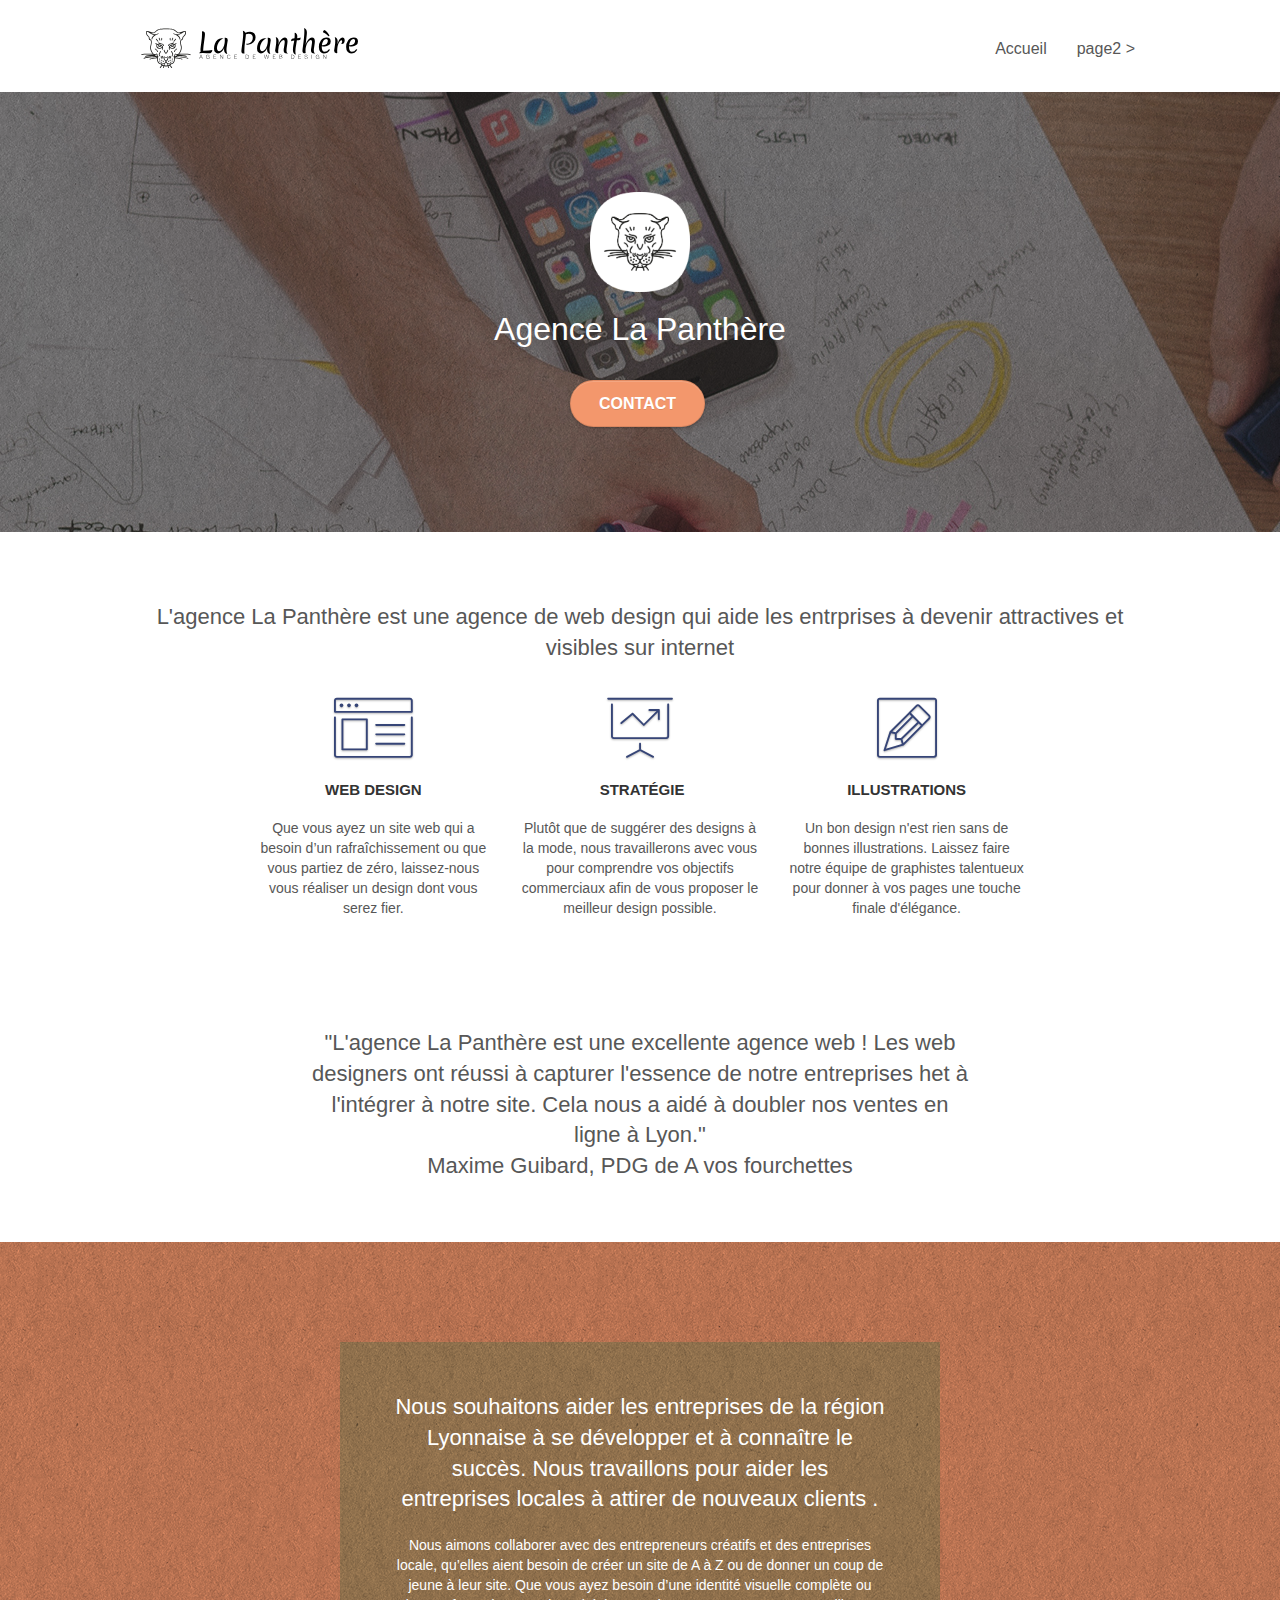
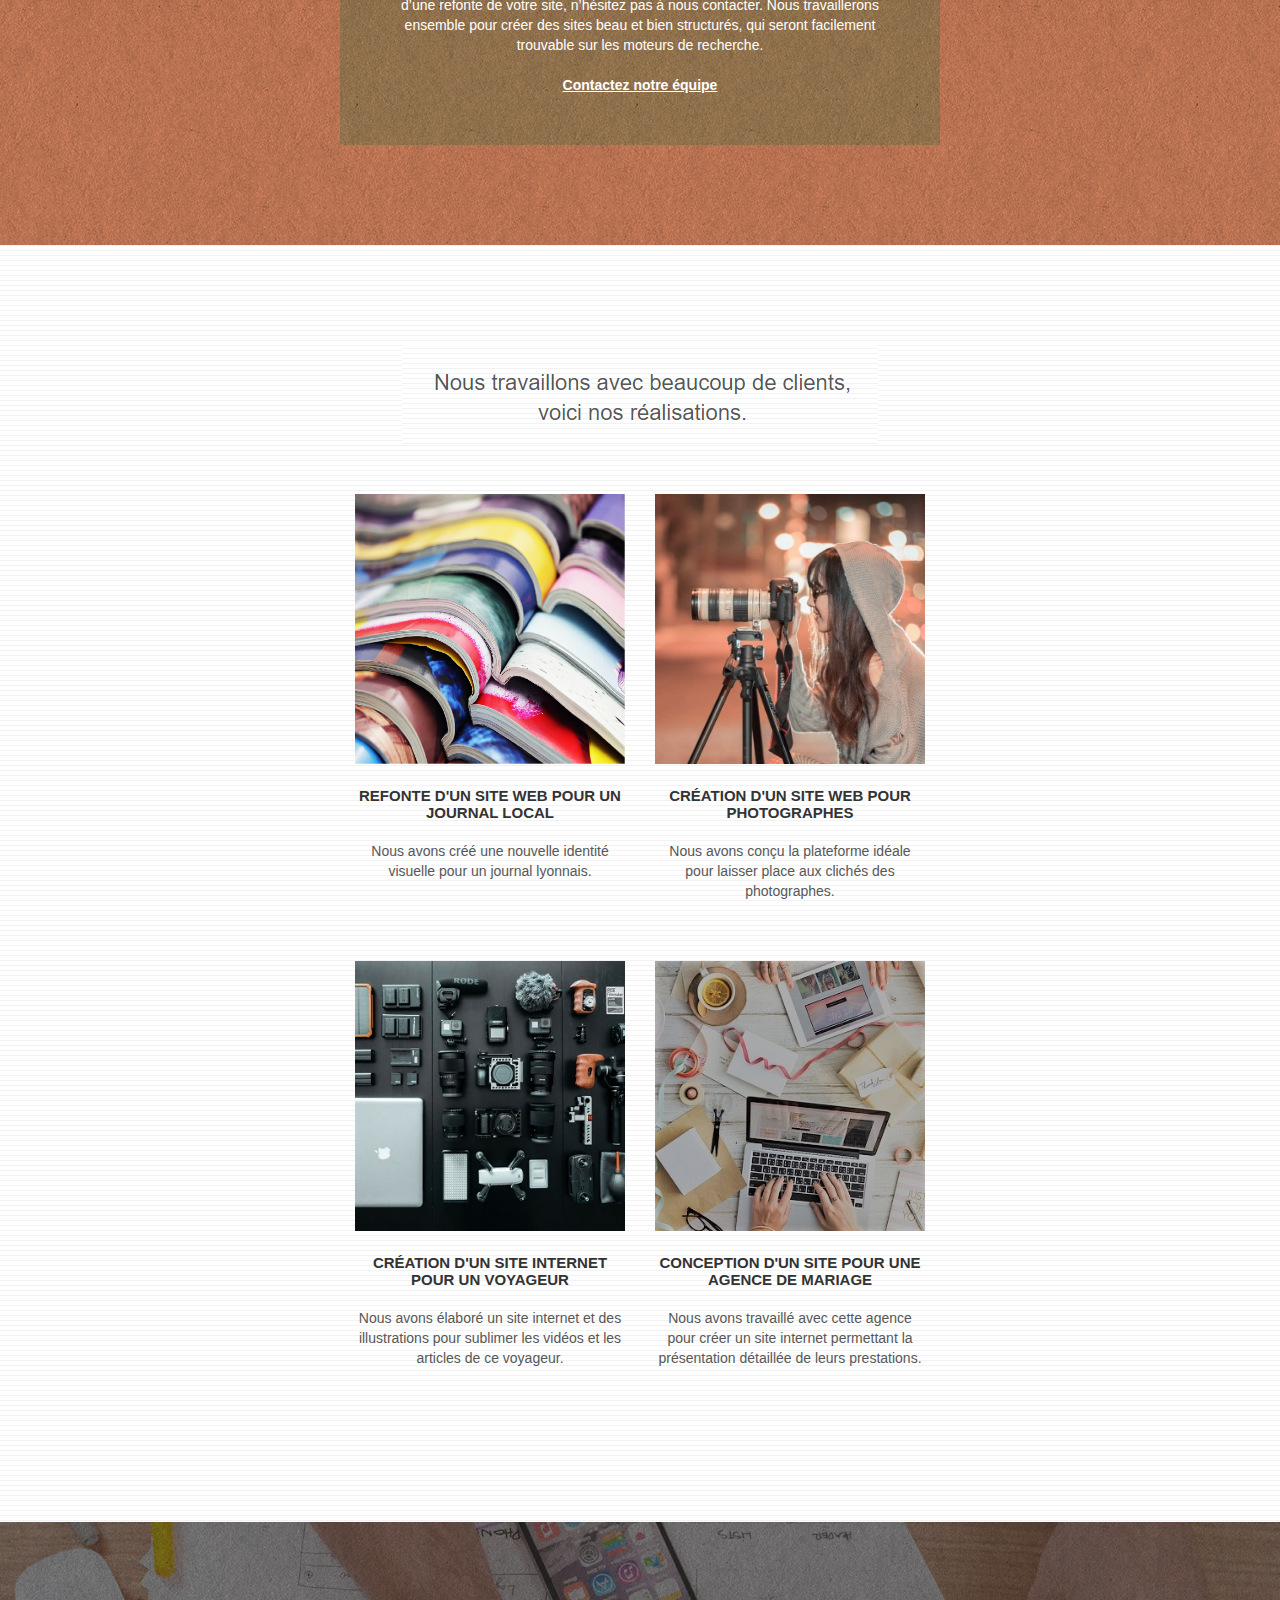
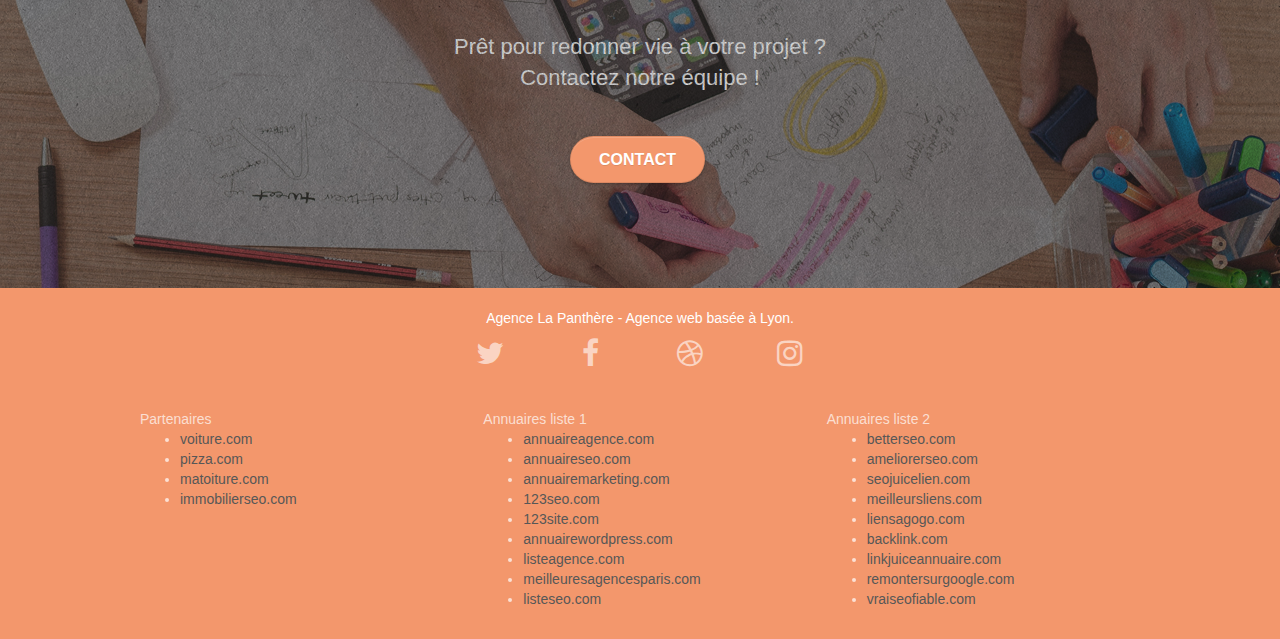
==== index.html @ 74cdb6bc "first commit" ====
<!doctype html>
<html lang="fr">
<head>
    <meta charset="utf-8">
    <meta name="keywords" content="seo, google, site web, site internet, agence design paris, agence design, agence design,agence design,agence design,agence design,agence design,agence design,agence design,agence design">
    <meta name="description" content="L'agence la panthere est une agence de web design qui aide les entreprises a devenir attractives et visibles sur internet">
    <meta name="viewport" content="width=device-width, initial-scale=1.0, viewport-fit=cover">
    <link rel="shortcut icon" type="image/png" href="favicon.jpg">
    
	<link rel="stylesheet" type="text/css" href="./css/bootstrap.css">
	<link rel="stylesheet" type="text/css" href="style.css">
	<link rel="stylesheet" type="text/css" href="./css/font-awesome.css">
	<link rel="stylesheet" type="text/css" href="./css/et-line.css">
	
    
	<script src="./js/jquery-2.1.0.js"></script>
	<script src="./js/bootstrap.js"></script>
	<script src="./js/blocs.js"></script>
	<script src="./js/jquery.touchSwipe.js" defer></script>
	<script src="./js/gmaps.js"></script>

    <title>Agence La Panthère</title>

    
<!-- Analytics -->
 
<!-- Analytics END -->
    
</head>
<body>
<!-- Principal conteneur -->
<div class="page-container">
    
<!-- bloc-0 -->
<header class="bloc bgc-white l-bloc " id="bloc-0">
	<div class="container bloc-sm">

		<nav class="navbar row">
			<div class="navbar-header">
				<a class="navbar-brand" href="index.html"><img src="img/agence-la-panthere-monochrome.svg" alt="paris web design logo agence web meilleure agence" height="40" /></a>
				<button id="nav-toggle" type="button" class="ui-navbar-toggle navbar-toggle" data-toggle="collapse" data-target=".navbar-1">
					<span class="sr-only">Toggle navigation</span><span class="icon-bar"></span><span class="icon-bar"></span><span class="icon-bar"></span>
				</button>
			</div>
			<div class="collapse navbar-collapse navbar-1 special-dropdown-nav">
				<ul class="site-navigation nav navbar-nav">
					<li>
						<a href="index.html">Accueil</a>
					</li>
					<li>
						<a href="page2.html">page2 &gt;</a>
					</li>
				</ul>
			</div>
		</nav>
	</div>
</header>
<!-- bloc-0 END -->

<!-- bloc-1-presentation -->
<div class="bloc bgc-dark-slate-blue bg-banniere d-bloc bg-t-edge bloc-bg-texture texture-paper b-parallax" id="bloc-1-hero">
	<div class="container bloc-lg">
		<div class="row tight-width-whitespace">
			<div class="col-sm-12">
				<img src="img/logo.png" class="center-block image-resize-mode" width="100" alt="Agence La Panthère, agence web paris, création logo paris" />
				<h1 class="text-center hero-bloc-text tc-white ">
					Agence La Panthère
				</h1>
				<div class="text-center">
					<a href="page2.html" class="btn btn-lg btn-clean btn-rd cta-hero btn-atomic-tangerine" id="cta-hero">Contact</a>
				</div>
			</div>
		</div>
	</div>
</div>
<!-- bloc-1-presentation END -->

<!-- bloc-2-services -->
<div class="bloc bgc-white l-bloc" id="bloc-2-services">
	<div class="container bloc-md">
		<div class="row">
			<div class="col-sm-12 text-center">
				<h2>L'agence La Panthère est une agence de web design qui aide les entrprises à devenir attractives et visibles sur internet</h2>
			</div>
		</div>
		<div class="row voffset-lg med-width-whitespace">
			<div class="col-sm-4">
				<div class="text-center">
					<span class="et-icon-browser sm-shadow icon-dark-slate-blue icons icon-lg"></span>
				</div>
				<h3 class="mg-md text-center">
					Web design
				</h3>
				<p class="text-center ">
					Que vous ayez un site web qui a besoin d&rsquo;un rafraîchissement ou que vous partiez de zéro, laissez-nous vous réaliser un design dont vous serez fier.
				</p>
			</div>
			<div class="col-sm-4">
				<div class="text-center">
					<span class="et-icon-presentation sm-shadow icon-dark-slate-blue icons icon-lg"></span>
				</div>
				<h3 class="mg-md text-center">
					&nbsp;Stratégie
				</h3>
				<p class="text-center ">
					Plutôt que de suggérer des designs à la mode, nous travaillerons avec vous pour comprendre vos objectifs commerciaux afin de vous proposer le meilleur design possible.<br>
				</p>
			</div>
			<div class="col-sm-4">
				<div class="text-center">
					<span class="et-icon-edit sm-shadow icon-dark-slate-blue icons icon-lg"></span>
				</div>
				<h3 class="mg-md text-center">
					Illustrations
				</h3>
				<p class="text-center ">
					Un bon design n'est rien sans de bonnes illustrations. Laissez faire notre équipe de graphistes talentueux pour donner à vos pages une touche finale d'élégance.
				</p>
			</div>
		</div>
		<div class="row voffset-lg voffset">
			<div class="col-xs-12 col-md-8 col-md-offset-2 text-center">
				<h2>"L'agence La Panthère est une excellente agence web ! Les web designers ont réussi à capturer l'essence de notre entreprises het à l'intégrer à notre site. Cela nous a aidé à doubler nos ventes en ligne à Lyon."<br>
					Maxime Guibard, PDG  de A vos fourchettes
				</h2>
			</div>
		</div>
	</div>
</div>
<!-- bloc-2-services END -->

<!-- bloc-3-what-i-do -->
<div class="bloc tc-white bgc-atomic-tangerine bg-presentation d-bloc bloc-bg-texture texture-paper b-parallax" id="bloc-3-what-i-do">
	<div class="container bloc-lg">
		<div class="row tight-width-whitespace black-background">
			<div class="col-sm-12">
				<h2 class="mg-md text-center tc-white">
					Nous souhaitons aider les entreprises de la région Lyonnaise à se développer et à connaître le succès. Nous travaillons pour aider les entreprises locales à attirer de nouveaux clients .<br>
				</h2>
				<p class="text-center white">
					Nous aimons collaborer avec des entrepreneurs créatifs et des entreprises locale, qu’elles aient besoin de créer un site de A à Z ou de donner un coup de jeune à leur site. Que vous ayez besoin d’une identité visuelle complète ou d’une refonte de votre site, n’hésitez pas à nous contacter. Nous travaillerons ensemble pour créer des sites beau et bien structurés, qui seront facilement trouvable sur les moteurs de recherche. <br><br><a class="ltc-white bold-link" href="page2.html">Contactez notre équipe</a><br>
				</p>
			</div>
		</div>
	</div>
</div>
<!-- bloc-3-what-i-do END -->

<!-- bloc-4-portfolio -->
<div class="bloc bgc-white bg-lines-h2-bg bg-repeat l-bloc" id="bloc-4-portfolio">
	<div class="container bloc-lg">
		<div class="row">
			<div class="col-sm-12 text-center">
				<img alt="agence web, agence web paris, web design paris, stratégie web" src="img/title2.png" />
			</div>
		</div>
		<div class="row tight-width-whitespace portfolio-row">
			<div class="col-sm-6">
				<a href="#" data-lightbox="img/1.jpg" data-gallery-id="gallery-1" data-caption="Refonte d'un site web pour un journal local" data-frame="snapshot-lb"><img src="img/1.jpg" alt="paris web design logo agence web meilleure agence et refonte site web journal" class="img-responsive portfolio-thumb" /></a>
				<h3 class="mg-md text-center">
					Refonte d'un site web pour un journal local
				</h3>
				<p class="text-center">
					Nous avons créé une nouvelle identité visuelle pour un journal lyonnais.
				</p>
			</div>
			<div class="col-sm-6">
				<a href="#" data-lightbox="img/2.jpg" data-gallery-id="gallery-1" data-caption="Création d'un site web pour photographes" data-frame="snapshot-lb"><img src="img/2.jpg" class="img-responsive portfolio-thumb" alt="paris web design logo agence web meilleure agence, Création d'un site web pour photographes" /></a>
				<h3 class="mg-md text-center">
					Création d'un site web pour photographes
				</h3>
				<p class="text-center">
					Nous avons conçu la plateforme idéale pour laisser place aux clichés des photographes.
				</p>
			</div>
		</div>
		<div class="row tight-width-whitespace portfolio-row">
			<div class="col-sm-6">
				<a href="#" data-lightbox="img/3.bmp" data-gallery-id="gallery-1" data-caption="Création d'un site internet pour un voyageur" data-frame="snapshot-lb"><img src="img/3.bmp" class="img-responsive portfolio-thumb" alt="paris web design logo agence web meilleure agence, Création d'un site web pour voyageur"/></a>
				<h3 class="mg-md text-center">
					Création d'un site internet pour un voyageur
				</h3>
				<p class="text-center">
					Nous avons élaboré un site internet et des illustrations pour sublimer les vidéos et les articles de ce voyageur.
				</p>
			</div>
			<div class="col-sm-6">
				<a href="#" data-lightbox="img/4.bmp" data-gallery-id="gallery-1" data-caption="Conception d'un site pour une agence de mariage" data-frame="snapshot-lb"><img src="img/4.bmp" class="img-responsive portfolio-thumb" alt="paris web design logo agence web meilleure agence, Création d'un site web pour agence de mariage" /></a>
				<h3 class="mg-md text-center">
					Conception d'un site pour une agence de mariage
				</h3>
				<p class="text-center">
					Nous avons travaillé avec cette agence pour créer un site internet permettant la présentation détaillée de leurs prestations.
				</p>
			</div>
		</div>
	</div>
</div>
<!-- bloc-4-portfolio END -->

<!-- bloc-5-cta -->
<div class="bloc bgc-dark-slate-blue bg-banniere d-bloc bloc-bg-texture texture-paper" id="bloc-5-cta">
	<div class="container bloc-lg">
		<div class="row">
			<h2 class="mg-md text-center tc-white">
				Prêt pour redonner vie à votre projet ?<br>Contactez notre équipe !
			</h2>
			<div class="col-sm-12 text-center">
				<a href="page2.html" class="btn btn-atomic-tangerine btn-clean btn-rd btn-lg cta-hero">Contact</a>
			</div>
		</div>
	</div>
</div>
<!-- bloc-5-cta END -->

<!-- Footer - bloc-8 -->
<footer class="bloc bgc-atomic-tangerine d-bloc" id="bloc-8">
	<div class="container bloc-sm">
		<div class="row">
			<div class="col-sm-12">
				<p class="text-center white">
					Agence La Panthère - Agence web basée à Lyon.<br>
				</p>
				<div class="row row-no-gutters social">
					<div class="col-sm-3">
						<div class="text-center">
							<a class="social" href="index.html"><span class="fa fa-twitter icon-md"></span></a>
						</div>
					</div>
					<div class="col-sm-3">
						<div class="text-center">
							<a class="social" href="index.html"><span class="fa fa-facebook icon-md"></span></a>
						</div>
					</div>
					<div class="col-sm-3">
						<div class="text-center">
							<a class="social" href="index.html"><span class="fa fa-dribbble icon-md"></span></a>
						</div>
					</div>
					<div class="col-sm-3">
						<div class="text-center">
							<a class="social" href="index.html"><span class="fa fa-instagram icon-md"></span></a>
						</div>
					</div>
					<div class="keywords" style="color:#F3976C;">Agence web à paris, stratégie web, web design, illustrations, design de site web, site web, web, internet, site internet, site</div>
				</div>
				<div class="row">
					<div class="col-sm-4">
						Partenaires
							<ul>
								<li><a href="http://voiture.com" rel="nofollow">voiture.com</a></li>
								<li><a href="http://pizza.com" rel="nofollow">pizza.com</a></li>
								<li><a href="http://matoiture.com" rel="nofollow">matoiture.com</a></li>
								<li><a href="http://immobilierseo.com" rel="nofollow">immobilierseo.com</a></li>
							</ul>		
					</div>
					<div class="col-sm-4">
						Annuaires liste 1
						<ul>
							<li><a href="http://annuaireagence.com" rel="nofollow">annuaireagence.com</a></li>
							<li><a href="http://annuaireseo.com" rel="nofollow">annuaireseo.com</a></li>
							<li><a href="http://annuairemarketing.com" rel="nofollow">annuairemarketing.com</a></li>
							<li><a href="http://123seoture.com" rel="nofollow">123seo.com</a></li>
							<li><a href="http://123site.com" rel="nofollow">123site.com</a></li>
							<li><a href="http://annuairewordpress.com" rel="nofollow">annuairewordpress.com</a></li>
							<li><a href="http://listeagence.com" rel="nofollow">listeagence.com</a></li>
							<li><a href="http://meilleuresagencesparis.com" rel="nofollow">meilleuresagencesparis.com</a></li>
							<li><a href="http://listeseo.com" rel="nofollow">listeseo.com</a></li>
						</ul>
					</div>
					<div class="col-sm-4">
						Annuaires liste 2
						<ul>
							<li><a href="http://betterseo.com" rel="nofollow">betterseo.com</a></li>
							<li><a href="http://ameliorerseo.com" rel="nofollow">ameliorerseo.com</a></li>
							<li><a href="http://seojuicelien.com" rel="nofollow">seojuicelien.com</a></li>
							<li><a href="http://meilleursliens.com" rel="nofollow">meilleursliens.com</a></li>
							<li><a href="http://liensagogo.com" rel="nofollow">liensagogo.com</a></li>
							<li><a href="http://backlink.com" rel="nofollow">backlink.com</a></li>
							<li><a href="http://linkjuiceannuaire.com" rel="nofollow">linkjuiceannuaire.com</a></li>
							<li><a href="http://remontersurgoogle.com" rel="nofollow">remontersurgoogle.com</a></li>
							<li><a href="http://vraiseofiable.com" rel="nofollow">vraiseofiable.com</a></li>
						</ul>
					</div>
				</div>
			</div>
		</div>
	</div>
</footer>
<!-- Footer - bloc-8 END -->

</div>
<!-- Principal conteneur END -->
    

</body>
</html>
---- style.css ----
body {
    margin: 0;
    padding: 0;
    background: #FFF;
    overflow-x: hidden;
    -webkit-font-smoothing: antialiased;
    -moz-osx-font-smoothing: grayscale;
}

a,
button {
    transition: all .3s ease-in-out;
    outline: none!important;
}

a:hover {
    text-decoration: none;
    cursor: pointer;
}

#page-loading-blocs-notifaction {
    position: fixed;
    top: 0;
    bottom: 0;
    width: 100%;
    z-index: 100000;
    background: #FFFFFF url("img/pageload-spinner.gif") no-repeat center center;
}

.bloc {
    width: 100%;
    clear: both;
    background: 50% 50% no-repeat;
    padding: 0 50px;
    -webkit-background-size: cover;
    -moz-background-size: cover;
    -o-background-size: cover;
    background-size: cover;
    position: relative;
}

.bloc .container {
    padding-left: 0;
    padding-right: 0;
}

.bloc-lg {
    padding: 100px 50px;
}

.bloc-md {
    padding: 50px;
}

.bloc-sm {
    padding: 20px 50px;
}

.bg-center,
.bg-l-edge,
.bg-r-edge,
.bg-t-edge,
.bg-b-edge,
.bg-tl-edge,
.bg-bl-edge,
.bg-tr-edge,
.bg-br-edge,
.bg-repeat {
    -webkit-background-size: auto!important;
    -moz-background-size: auto!important;
    -o-background-size: auto!important;
    background-size: auto!important;
}

.bg-repeat {
    background: repeat;
}

.bg-t-edge {
    background: top no-repeat;
}

.bloc-bg-texture::before {
    content: "";
    background-size: 2px 2px;
    position: absolute;
    top: 0;
    bottom: 0;
    left: 0;
    right: 0;
}

.texture-paper::before {
    background: url("img/texture-paper.png");
    background-size: 280px 280px;
}

.b-parallax {
    background-attachment: fixed;
}

.d-bloc {
    color: rgba(255, 255, 255, .7);
}

.d-bloc button:hover {
    color: rgba(255, 255, 255, .9);
}

.d-bloc .icon-round,
.d-bloc .icon-square,
.d-bloc .icon-rounded,
.d-bloc .icon-semi-rounded-a,
.d-bloc .icon-semi-rounded-b {
    border-color: rgba(255, 255, 255, .9);
}

.d-bloc .divider-h span {
    border-color: rgba(255, 255, 255, .2);
}

.d-bloc .a-btn,
.d-bloc .navbar a,
.d-bloc .navbar-brand,
.d-bloc a .icon-sm,
.d-bloc a .icon-md,
.d-bloc a .icon-lg,
.d-bloc a .icon-xl,
.d-bloc h1 a,
.d-bloc h2 a,
.d-bloc h3 a,
.d-bloc h4 a,
.d-bloc h5 a,
.d-bloc h6 a,
.d-bloc p a {
    color: rgba(255, 255, 255, .6);
}

.d-bloc .a-btn:hover,
.d-bloc .navbar a:hover,
.d-bloc .navbar-brand:hover,
.d-bloc a:hover .icon-sm,
.d-bloc a:hover .icon-md,
.d-bloc a:hover .icon-lg,
.d-bloc a:hover .icon-xl,
.d-bloc h1 a:hover,
.d-bloc h2 a:hover,
.d-bloc h3 a:hover,
.d-bloc h4 a:hover,
.d-bloc h5 a:hover,
.d-bloc h6 a:hover,
.d-bloc p a:hover {
    color: rgba(255, 255, 255, 1);
}

.d-bloc .navbar-toggle .icon-bar {
    background: rgba(255, 255, 255, 1);
}

.d-bloc .btn-wire,
.d-bloc .btn-wire:hover {
    color: rgba(255, 255, 255, 1);
    border-color: rgba(255, 255, 255, 1);
}

.d-bloc .panel {
    color: rgba(0, 0, 0, .5);
}

.d-bloc .panel button:hover {
    color: rgba(0, 0, 0, .7);
}

.d-bloc .panel icon {
    border-color: rgba(0, 0, 0, .7);
}

.d-bloc .panel .divider-h span {
    border-color: rgba(0, 0, 0, .1);
}

.d-bloc .panel .a-btn {
    color: rgba(0, 0, 0, .6);
}

.d-bloc .panel .a-btn:hover {
    color: rgba(0, 0, 0, 1);
}

.d-bloc .panel .btn-wire,
.d-bloc .panel .btn-wire:hover {
    color: rgba(0, 0, 0, .7);
    border-color: rgba(0, 0, 0, .3);
}

.d-bloc .panel,
.l-bloc {
    color: rgba(0, 0, 0, .5);
}

.d-bloc .panel button:hover,
.l-bloc button:hover {
    color: rgba(0, 0, 0, .7);
}

.l-bloc .icon-round,
.l-bloc .icon-square,
.l-bloc .icon-rounded,
.l-bloc .icon-semi-rounded-a,
.l-bloc .icon-semi-rounded-b {
    border-color: rgba(0, 0, 0, .7);
}

.d-bloc .panel .divider-h span,
.l-bloc .divider-h span {
    border-color: rgba(0, 0, 0, .1);
}

.d-bloc .panel .a-btn,
.l-bloc .a-btn,
.l-bloc .navbar a,
.l-bloc .navbar-brand,
.l-bloc a .icon-sm,
.l-bloc a .icon-md,
.l-bloc a .icon-lg,
.l-bloc a .icon-xl,
.l-bloc h1 a,
.l-bloc h2 a,
.l-bloc h3 a,
.l-bloc h4 a,
.l-bloc h5 a,
.l-bloc h6 a,
.l-bloc p a {
    color: rgba(0, 0, 0, .6);
}

.d-bloc .panel .a-btn:hover,
.l-bloc .a-btn:hover,
.l-bloc .navbar a:hover,
.l-bloc .navbar-brand:hover,
.l-bloc a:hover .icon-sm,
.l-bloc a:hover .icon-md,
.l-bloc a:hover .icon-lg,
.l-bloc a:hover .icon-xl,
.l-bloc h1 a:hover,
.l-bloc h2 a:hover,
.l-bloc h3 a:hover,
.l-bloc h4 a:hover,
.l-bloc h5 a:hover,
.l-bloc h6 a:hover,
.l-bloc p a:hover {
    color: rgba(0, 0, 0, 1);
}

.l-bloc .navbar-toggle .icon-bar {
    color: rgba(0, 0, 0, .6);
}

.d-bloc .panel .btn-wire,
.d-bloc .panel .btn-wire:hover,
.l-bloc .btn-wire,
.l-bloc .btn-wire:hover {
    color: rgba(0, 0, 0, .7);
    border-color: rgba(0, 0, 0, .3);
}

.voffset {
    margin-top: 30px;
}

.voffset-lg {
    margin-top: 80px;
}

.row-no-gutters {
    margin-right: 0;
    margin-left: 0;
}

.row.row-no-gutters > [class^="col-"],
.row.row-no-gutters > [class*=" col-"] {
    padding-right: 0;
    padding-left: 0;
}

#bloc-1-hero h1 {
    font-size: 32px;
}

.navbar {
    margin-bottom: 0;
    z-index: 1;
}

.navbar-brand {
    height: auto;
    padding: 3px 15px;
    font-size: 25px;
    font-weight: normal;
    font-weight: 600;
    line-height: 44px;
}

.navbar-brand img {
    max-height: 200px;
    margin: 0 5px 0 0;
    display: inline;
}

.navbar-brand img[src$=svg] {
    min-width: 100px;
}

.nav-center .navbar-brand img {
    margin: 0;
}

.navbar .nav {
    padding-top: 2px;
    margin-right: -16px;
    float: right;
    z-index: 1;
}

.nav > li {
    float: left;
    margin-top: 4px;
    font-size: 16px;
}

.navbar-nav .open .dropdown-menu > li > a {
    text-align: inherit;
}

.nav > li a:hover,
.nav > li a:focus {
    background: transparent;
}

.navbar-toggle {
    margin: 10px 10px 0 0;
    border: 0px;
}

.navbar-toggle:hover {
    background: transparent!important;
}

.navbar-toggle .icon-bar {
    background-color: rgba(0, 0, 0, .5);
    width: 26px;
}

.nav-invert .navbar .nav {
    float: left;
}

.nav-invert .navbar-header,
.nav-invert .navbar-brand {
    float: right;
    position: relative;
    z-index: 2;
}

@media (min-width: 768px) {
    .site-navigation {
        position: absolute;
        top: 50%;
        right: 20px;
        transform: translate(0, -50%);
        -webkit-transform: translateY(-50%);
    }
    .nav > li .dropdown-menu a,
    .nav > li .dropdown-menu a:hover {
        color: #484848;
    }
    .nav-invert .site-navigation {
        left: 0;
        right: 0;
    }
    .nav-center {
        text-align: center;
    }
    .nav-center .navbar-header {
        width: 100%;
    }
    .nav-center .navbar-header,
    .nav-center .navbar-brand,
    .nav-center .nav > li {
        float: none;
        display: inline-block;
    }
    .nav-center .site-navigation {
        position: relative;
        width: 100%;
        right: 0;
        margin-right: 0px;
        margin-top: 20px;
    }
    .nav-center.mini-nav .navbar-toggle {
        float: none;
        margin: 10px auto 0;
    }
}

.nav > li > .dropdown a {
    background: none!important;
    display: block;
    padding: 14px 15px;
}

nav .caret {
    margin: 0 5px;
}

.dropdown-menu .dropdown-menu {
    top: -8px;
    left: 100%;
}

.dropdown-menu .dropmenu-flow-right {
    top: 100%;
    left: 0;
    margin-left: -1px;
    border-top-left-radius: 0;
    border-top-right-radius: 0;
}

.dropdown-menu .dropdown span {
    border: 4px solid black;
    border-top-color: transparent;
    border-right-color: transparent;
    border-bottom-color: transparent;
    margin: 6px -5px 0 0!important;
    float: right;
}

.mg-md {
    margin-top: 10px;
    margin-bottom: 20px;
}

.mg-lg {
    margin-top: 10px;
    margin-bottom: 40px;
}

.btn {
    margin: 0 5px 5px 0;
}

.btn.pull-right {
    margin: 0 0 5px 5px;
}

.btn-d,
.btn-d:hover,
.btn-d:focus {
    color: #FFF;
    background: rgba(0, 0, 0, .3);
}

button {
    outline: none!important;
}

.btn-rd {
    border-radius: 40px;
}

.btn-clean {
    border: 1px solid rgba(0, 0, 0, .08);
    border-bottom-color: rgba(0, 0, 0, .1);
    text-shadow: 0 1px 0 rgba(0, 0, 1, .1);
    box-shadow: 0 1px 3px rgba(0, 0, 1, .25), inset 0 1px 0 0 rgba(255, 255, 255, .15);
}

.icon-md {
    font-size: 30px!important;
}

.icon-lg {
    font-size: 60px!important;
}

.sm-shadow {
    text-shadow: 0 1px 2px rgba(0, 0, 0, .3);
}

.panel-sq,
.panel-sq .panel-heading,
.panel-sq .panel-footer {
    border-radius: 0;
}

.panel-rd {
    border-radius: 30px;
}

.panel-rd .panel-heading {
    border-radius: 29px 29px 0 0;
}

.panel-rd .panel-footer {
    border-radius: 0 0 29px 29px;
}

.form-control {
    border-color: rgba(0, 0, 0, .1);
    box-shadow: none;
}

.scrollToTop {
    width: 40px;
    height: 40px;
    position: fixed;
    bottom: 20px;
    right: 20px;
    opacity: 0;
    z-index: 500;
    transition: all .3s ease-in-out;
}

.scrollToTop span {
    margin-top: 6px;
}

.showScrollTop {
    font-size: 14px;
    opacity: 1;
}

a[data-lightbox] {
    position: relative;
    display: block;
    text-align: center;
}

a[data-lightbox]:hover::before {
    content: "+";
    font-family: "HelveticaNeue-Light", "Helvetica Neue Light", "Helvetica Neue", Helvetica, Arial;
    font-size: 32px;
    width: 50px;
    height: 50px;
    margin-left: -25px;
    border-radius: 50%;
    background: rgba(0, 0, 0, .6);
    color: #FFF;
    font-weight: 100;
    z-index: 1;
    position: absolute;
    top: 50%;
    transform: translateY(-50%);
    -webkit-transform: translateY(-50%);
}

a[data-lightbox]:hover img {
    opacity: 0.6;
    -webkit-animation-fill-mode: none;
    animation-fill-mode: none;
}

#lightbox-modal {
    display: flex;
    align-items: center;
}

#lightbox-modal .modal-dialog {
    width: 90%;
    max-width: 900px;
    margin: 0 auto 0;
}

#lightbox-modal .modal-dialog img {
    max-height: 90vh;
    margin: 0 auto;
}

.lightbox-caption {
    padding: 20px;
    color: #FFF;
    background: rgba(0, 0, 0, .5);
    position: absolute;
    left: 15px;
    right: 15px;
    bottom: 5px;
}

.close-lightbox {
    color: #FFF;
    font-size: 30px;
    position: absolute;
    top: 20px;
    right: 20px;
    z-index: 20;
    background: rgba(0, 0, 0, .5);
    border: none;
    line-height: 30px;
    padding: 0 9px 5px;
    opacity: 0.3;
}

.close-lightbox:hover,
.next-lightbox:hover,
.prev-lightbox:hover {
    opacity: 1.0;
    color: #FFF;
}

.next-lightbox,
.prev-lightbox {
    font-size: 20px;
    color: rgba(255, 255, 255, .9);
    background: rgba(0, 0, 0, .5);
    transition: all .2s ease-in-out;
    position: absolute;
    top: 45%;
    z-index: 1;
    opacity: 0.4;
}

.next-lightbox {
    padding: 6px 8px 1px 13px;
    right: 25px;
}

.prev-lightbox {
    padding: 6px 13px 1px 10px;
    left: 25px;
}

.snapshot-lb .modal-body {
    padding-bottom: 45px;
}

.snapshot-lb .lightbox-caption {
    padding: 0;
    color: rgba(0, 0, 0, .5);
    background: none;
}

h1,
h2,
h3,
h4,
h5,
h6,
p,
label,
.btn,
a {
    font-family: "helvetica";
    font-weight: 400;
    color: #575757!important;
}

.container {
    max-width: 1000px;
}

.hero-bloc-text {
    font-size: 38px;
}

.hero-bloc-text-sub {
    font-size: 36px;
}

.statement-bloc-text {
    line-height: 26px;
    font-style: italic;
    font-size: 20px;
    text-align: center;
    font-weight: lighter;
    max-width: 520px;
    margin: auto auto auto auto;
}

p {
    font-size: 14px;
}

.tight-width-whitespace {
    max-width: 600px;
    margin: auto auto auto auto;
}

.h1 {
    font-size: 20px;
    font-family: "Open Sans";
}

.cta-hero {
    margin-top: 22px;
    color: #FFFFFF!important;
    text-transform: uppercase;
    padding: 12px 28px 12px 28px;
    font-size: 16px;
    font-weight: 700;
}

.social {
    max-width: 400px;
    margin: auto auto auto auto;
}

h2 {
    font-size: 22px;
    line-height: 1.4em;
}

h3 {
    font-size: 15px;
    text-transform: uppercase;
    font-weight: 700;
    color: #333333!important;
}

.med-width-whitespace {
    max-width: 800px;
    margin: auto auto auto auto;
    box-shadow: 0px 0px 0px #000000;
}

h1 {
    color: #333333!important;
}

h4 {
    color: #333333!important;
}

.icons {
    margin-bottom: 14px;
    margin-top: 24px;
}

.white {
    color: #FFFFFF!important;
}

.portfolio-thumb {
    margin-bottom: 24px;
}

.portfolio-row {
    margin-bottom: 44px;
    margin-top: 50px;
}

.avatar {
    box-shadow: 0px 4px 9px rgba(0, 0, 0, 0.3);
}

.black-background {
    background-color: rgba(165, 147, 99, 0.7);
    padding: 40px 40px 40px 40px;
}

.bold-link {
    font-weight: 900;
    text-decoration: underline!important;
}

.bgc-white {
    background-color: #FFFFFF;
}

.bgc-dark-slate-blue {
    background-color: #364577;
}

.bgc-atomic-tangerine {
    background-color: #F3976C;
}

.tc-white {
    color: white!important;
}

.btn-atomic-tangerine {
    background: #F3976C;
    color: #FFFFFF!important;
}

.btn-atomic-tangerine:hover {
    background: #c27956!important;
    color: #FFFFFF!important;
}

.ltc-white {
    color: #FFFFFF!important;
}

.ltc-white:hover {
    color: #cccccc!important;
}

.ltc-atomic-tangerine {
    color: #F3976C!important;
}

.ltc-atomic-tangerine:hover {
    color: #c27956!important;
}

.icon-dark-slate-blue {
    color: #364577!important;
    border-color: #364577!important;
}

.bg-dots-bg {
    background-image: url("img/dots-bg.png");
}

.bg-lines-h2-bg {
    background-image: url("img/lines-h2-bg.png");
}

.bg-banniere {
    background-image: url("img/agence-la-panthere.jpg");
}

.bg-presentation {
    background-image: url("img/image-de-presentation.bmp");
}

@media (max-width: 1024px) {
    .bloc {
        padding-left: 20px;
        padding-right: 20px;
    }
    .bloc.full-width-bloc,
    .bloc-tile-2.full-width-bloc .container,
    .bloc-tile-3.full-width-bloc .container,
    .bloc-tile-4.full-width-bloc .container {
        padding-left: 0;
        padding-right: 0;
    }
}

@media (max-width: 992px) and (min-width: 768px) {
    .navbar .nav {
        max-width: 80%
    }
    .nav-center.navbar .nav {
        max-width: 100%
    }
}

@media only screen and (min-device-width: 768px) and (max-device-width: 1024px) and (orientation: landscape) {
    .b-parallax {
        background-attachment: scroll;
    }
}

@media only screen and (min-device-width: 1024px) and (max-device-width: 1366px) and (-webkit-min-device-pixel-ratio: 1.5) {
    .b-parallax {
        background-attachment: scroll;
    }
}

@media (max-width: 991px) {
    .container {
        width: 100%;
    }
    .b-parallax {
        background-attachment: scroll;
    }
    .page-container,
    #hero-bloc {
        overflow-x: hidden;
        position: relative;
    }
    .bloc {
        padding-left: constant(safe-area-inset-left);
        padding-right: constant(safe-area-inset-right);
    }
    .bloc-group,
    .bloc-group .bloc {
        display: block;
        width: 100%;
    }
    .bloc-fill-screen .fill-bloc-top-edge,
    .bloc-fill-screen .fill-bloc-bottom-edge {
        padding: 0 20px;
        padding-left: constant(safe-area-inset-left);
        padding-right: constant(safe-area-inset-right);
    }
}

@media (max-width: 767px) {
    .page-container {
        overflow-x: hidden;
        position: relative;
    }
    h1,
    h2,
    h3,
    h4,
    h5,
    h6,
    p,
    #disqus_thread {
        padding-left: 10px!important;
        padding-right: 10px!important;
    }
    .b-parallax {
        background-attachment: scroll;
    }
    .navbar .nav {
        padding-top: 0;
        border-top: 1px solid rgba(0, 0, 0, .2);
        float: none!important;
    }
    .navbar.row {
        margin-left: 0;
        margin-right: 0;
    }
    .site-navigation {
        position: inherit;
        transform: none;
        -webkit-transform: none;
        -ms-transform: none;
    }
    .nav > li {
        margin-top: 0;
        border-bottom: 1px solid rgba(0, 0, 0, .1);
        background: rgba(0, 0, 0, .05);
        text-align: left;
        padding-left: 15px;
        width: 100%;
    }
    .nav > li:hover {
        background: rgba(0, 0, 0, .08);
    }
    .dropdown .dropdown a .caret {
        float: none;
        margin: 5px 0 0 10px!important;
        border: 4px solid black;
        border-bottom-color: transparent;
        border-right-color: transparent;
        border-left-color: transparent;
    }
    #hero-bloc .navbar .nav {
        background: rgba(0, 0, 0, .8);
    }
    #hero-bloc .navbar .nav a {
        color: rgba(255, 255, 255, .6);
    }
    .hero {
        padding: 50px 0;
    }
    .hero-nav {
        left: -1px;
        right: -1px;
    }
    .navbar-collapse {
        padding: 0;
        overflow-x: hidden;
        -webkit-box-shadow: none;
        box-shadow: none;
    }
    .navbar-brand img {
        max-height: 40px;
        width: auto;
    }
    .nav-invert .navbar-header {
        float: none;
        width: 100%;
    }
    .nav-invert .navbar-toggle {
        float: left;
        margin-left: 10px;
    }
    .bloc {
        padding-left: 0;
        padding-right: 0;
    }
    .bloc-xxl,
    .bloc-xl,
    .bloc-lg {
        padding: 40px 0;
    }
    .bloc-sm,
    .bloc-md {
        padding-left: 0;
        padding-right: 0;
    }
    .bloc-tile-2 .container,
    .bloc-tile-3 .container,
    .bloc-tile-4 .container,
    .bloc-fill-screen .fill-bloc-top-edge,
    .bloc-fill-screen .fill-bloc-bottom-edge {
        padding-left: 0;
        padding-right: 0;
    }
    .a-block {
        padding: 0 10px;
    }
    .btn-dwn {
        display: none;
    }
    .voffset {
        margin-top: 5px;
    }
    .voffset-md {
        margin-top: 20px;
    }
    .voffset-lg {
        margin-top: 30px;
    }
    form {
        padding: 5px;
    }
    .close-lightbox {
        display: inline-block;
    }
    .blocsapp-device-iphone5 {
        background-size: 216px 425px;
        padding-top: 60px;
        width: 216px;
        height: 425px;
    }
    .blocsapp-device-iphone5 img {
        width: 180px;
        height: 320px;
    }
}

@media (max-width: 400px) {
    .bloc {
        padding-left: 0;
        padding-right: 0;
    }
}

@media (max-width: 767px) {
    .bloc-mob-center-text {
        text-align: center;
    }
}
---- css/et-line.css ----
@font-face {
    font-family: et-line;
    src: url(../fonts/et-line.eot);
    src: url(../fonts/et-line.eot?#iefix) format('embedded-opentype'), url(../fonts/et-line.woff) format('woff'), url(../fonts/et-line.ttf) format('truetype'), url(../fonts/et-line.svg#et-line) format('svg');
    font-weight: 400;
    font-style: normal
}

.et-icon-adjustments,
.et-icon-alarmclock,
.et-icon-anchor,
.et-icon-aperture,
.et-icon-attachment,
.et-icon-bargraph,
.et-icon-basket,
.et-icon-beaker,
.et-icon-bike,
.et-icon-book-open,
.et-icon-briefcase,
.et-icon-browser,
.et-icon-calendar,
.et-icon-camera,
.et-icon-caution,
.et-icon-chat,
.et-icon-circle-compass,
.et-icon-clipboard,
.et-icon-clock,
.et-icon-cloud,
.et-icon-compass,
.et-icon-desktop,
.et-icon-dial,
.et-icon-document,
.et-icon-documents,
.et-icon-download,
.et-icon-dribbble,
.et-icon-edit,
.et-icon-envelope,
.et-icon-expand,
.et-icon-facebook,
.et-icon-flag,
.et-icon-focus,
.et-icon-gears,
.et-icon-genius,
.et-icon-gift,
.et-icon-global,
.et-icon-globe,
.et-icon-googleplus,
.et-icon-grid,
.et-icon-happy,
.et-icon-hazardous,
.et-icon-heart,
.et-icon-hotairballoon,
.et-icon-hourglass,
.et-icon-key,
.et-icon-laptop,
.et-icon-layers,
.et-icon-lifesaver,
.et-icon-lightbulb,
.et-icon-linegraph,
.et-icon-linkedin,
.et-icon-lock,
.et-icon-magnifying-glass,
.et-icon-map,
.et-icon-map-pin,
.et-icon-megaphone,
.et-icon-mic,
.et-icon-mobile,
.et-icon-newspaper,
.et-icon-notebook,
.et-icon-paintbrush,
.et-icon-paperclip,
.et-icon-pencil,
.et-icon-phone,
.et-icon-picture,
.et-icon-pictures,
.et-icon-piechart,
.et-icon-presentation,
.et-icon-pricetags,
.et-icon-printer,
.et-icon-profile-female,
.et-icon-profile-male,
.et-icon-puzzle,
.et-icon-quote,
.et-icon-recycle,
.et-icon-refresh,
.et-icon-ribbon,
.et-icon-rss,
.et-icon-sad,
.et-icon-scissors,
.et-icon-scope,
.et-icon-search,
.et-icon-shield,
.et-icon-speedometer,
.et-icon-strategy,
.et-icon-streetsign,
.et-icon-tablet,
.et-icon-target,
.et-icon-telescope,
.et-icon-toolbox,
.et-icon-tools,
.et-icon-tools-2,
.et-icon-trophy,
.et-icon-tumblr,
.et-icon-twitter,
.et-icon-upload,
.et-icon-video,
.et-icon-wallet,
.et-icon-wine {
    font-family: et-line;
    speak: none;
    font-style: normal;
    font-weight: 400;
    font-variant: normal;
    text-transform: none;
    line-height: 1;
    -webkit-font-smoothing: antialiased;
    -moz-osx-font-smoothing: grayscale;
    display: inline-block
}

.et-icon-mobile:before {
    content: "\e000"
}

.et-icon-laptop:before {
    content: "\e001"
}

.et-icon-desktop:before {
    content: "\e002"
}

.et-icon-tablet:before {
    content: "\e003"
}

.et-icon-phone:before {
    content: "\e004"
}

.et-icon-document:before {
    content: "\e005"
}

.et-icon-documents:before {
    content: "\e006"
}

.et-icon-search:before {
    content: "\e007"
}

.et-icon-clipboard:before {
    content: "\e008"
}

.et-icon-newspaper:before {
    content: "\e009"
}

.et-icon-notebook:before {
    content: "\e00a"
}

.et-icon-book-open:before {
    content: "\e00b"
}

.et-icon-browser:before {
    content: "\e00c"
}

.et-icon-calendar:before {
    content: "\e00d"
}

.et-icon-presentation:before {
    content: "\e00e"
}

.et-icon-picture:before {
    content: "\e00f"
}

.et-icon-pictures:before {
    content: "\e010"
}

.et-icon-video:before {
    content: "\e011"
}

.et-icon-camera:before {
    content: "\e012"
}

.et-icon-printer:before {
    content: "\e013"
}

.et-icon-toolbox:before {
    content: "\e014"
}

.et-icon-briefcase:before {
    content: "\e015"
}

.et-icon-wallet:before {
    content: "\e016"
}

.et-icon-gift:before {
    content: "\e017"
}

.et-icon-bargraph:before {
    content: "\e018"
}

.et-icon-grid:before {
    content: "\e019"
}

.et-icon-expand:before {
    content: "\e01a"
}

.et-icon-focus:before {
    content: "\e01b"
}

.et-icon-edit:before {
    content: "\e01c"
}

.et-icon-adjustments:before {
    content: "\e01d"
}

.et-icon-ribbon:before {
    content: "\e01e"
}

.et-icon-hourglass:before {
    content: "\e01f"
}

.et-icon-lock:before {
    content: "\e020"
}

.et-icon-megaphone:before {
    content: "\e021"
}

.et-icon-shield:before {
    content: "\e022"
}

.et-icon-trophy:before {
    content: "\e023"
}

.et-icon-flag:before {
    content: "\e024"
}

.et-icon-map:before {
    content: "\e025"
}

.et-icon-puzzle:before {
    content: "\e026"
}

.et-icon-basket:before {
    content: "\e027"
}

.et-icon-envelope:before {
    content: "\e028"
}

.et-icon-streetsign:before {
    content: "\e029"
}

.et-icon-telescope:before {
    content: "\e02a"
}

.et-icon-gears:before {
    content: "\e02b"
}

.et-icon-key:before {
    content: "\e02c"
}

.et-icon-paperclip:before {
    content: "\e02d"
}

.et-icon-attachment:before {
    content: "\e02e"
}

.et-icon-pricetags:before {
    content: "\e02f"
}

.et-icon-lightbulb:before {
    content: "\e030"
}

.et-icon-layers:before {
    content: "\e031"
}

.et-icon-pencil:before {
    content: "\e032"
}

.et-icon-tools:before {
    content: "\e033"
}

.et-icon-tools-2:before {
    content: "\e034"
}

.et-icon-scissors:before {
    content: "\e035"
}

.et-icon-paintbrush:before {
    content: "\e036"
}

.et-icon-magnifying-glass:before {
    content: "\e037"
}

.et-icon-circle-compass:before {
    content: "\e038"
}

.et-icon-linegraph:before {
    content: "\e039"
}

.et-icon-mic:before {
    content: "\e03a"
}

.et-icon-strategy:before {
    content: "\e03b"
}

.et-icon-beaker:before {
    content: "\e03c"
}

.et-icon-caution:before {
    content: "\e03d"
}

.et-icon-recycle:before {
    content: "\e03e"
}

.et-icon-anchor:before {
    content: "\e03f"
}

.et-icon-profile-male:before {
    content: "\e040"
}

.et-icon-profile-female:before {
    content: "\e041"
}

.et-icon-bike:before {
    content: "\e042"
}

.et-icon-wine:before {
    content: "\e043"
}

.et-icon-hotairballoon:before {
    content: "\e044"
}

.et-icon-globe:before {
    content: "\e045"
}

.et-icon-genius:before {
    content: "\e046"
}

.et-icon-map-pin:before {
    content: "\e047"
}

.et-icon-dial:before {
    content: "\e048"
}

.et-icon-chat:before {
    content: "\e049"
}

.et-icon-heart:before {
    content: "\e04a"
}

.et-icon-cloud:before {
    content: "\e04b"
}

.et-icon-upload:before {
    content: "\e04c"
}

.et-icon-download:before {
    content: "\e04d"
}

.et-icon-target:before {
    content: "\e04e"
}

.et-icon-hazardous:before {
    content: "\e04f"
}

.et-icon-piechart:before {
    content: "\e050"
}

.et-icon-speedometer:before {
    content: "\e051"
}

.et-icon-global:before {
    content: "\e052"
}

.et-icon-compass:before {
    content: "\e053"
}

.et-icon-lifesaver:before {
    content: "\e054"
}

.et-icon-clock:before {
    content: "\e055"
}

.et-icon-aperture:before {
    content: "\e056"
}

.et-icon-quote:before {
    content: "\e057"
}

.et-icon-scope:before {
    content: "\e058"
}

.et-icon-alarmclock:before {
    content: "\e059"
}

.et-icon-refresh:before {
    content: "\e05a"
}

.et-icon-happy:before {
    content: "\e05b"
}

.et-icon-sad:before {
    content: "\e05c"
}

.et-icon-facebook:before {
    content: "\e05d"
}

.et-icon-twitter:before {
    content: "\e05e"
}

.et-icon-googleplus:before {
    content: "\e05f"
}

.et-icon-rss:before {
    content: "\e060"
}

.et-icon-tumblr:before {
    content: "\e061"
}

.et-icon-linkedin:before {
    content: "\e062"
}

.et-icon-dribbble:before {
    content: "\e063"
}
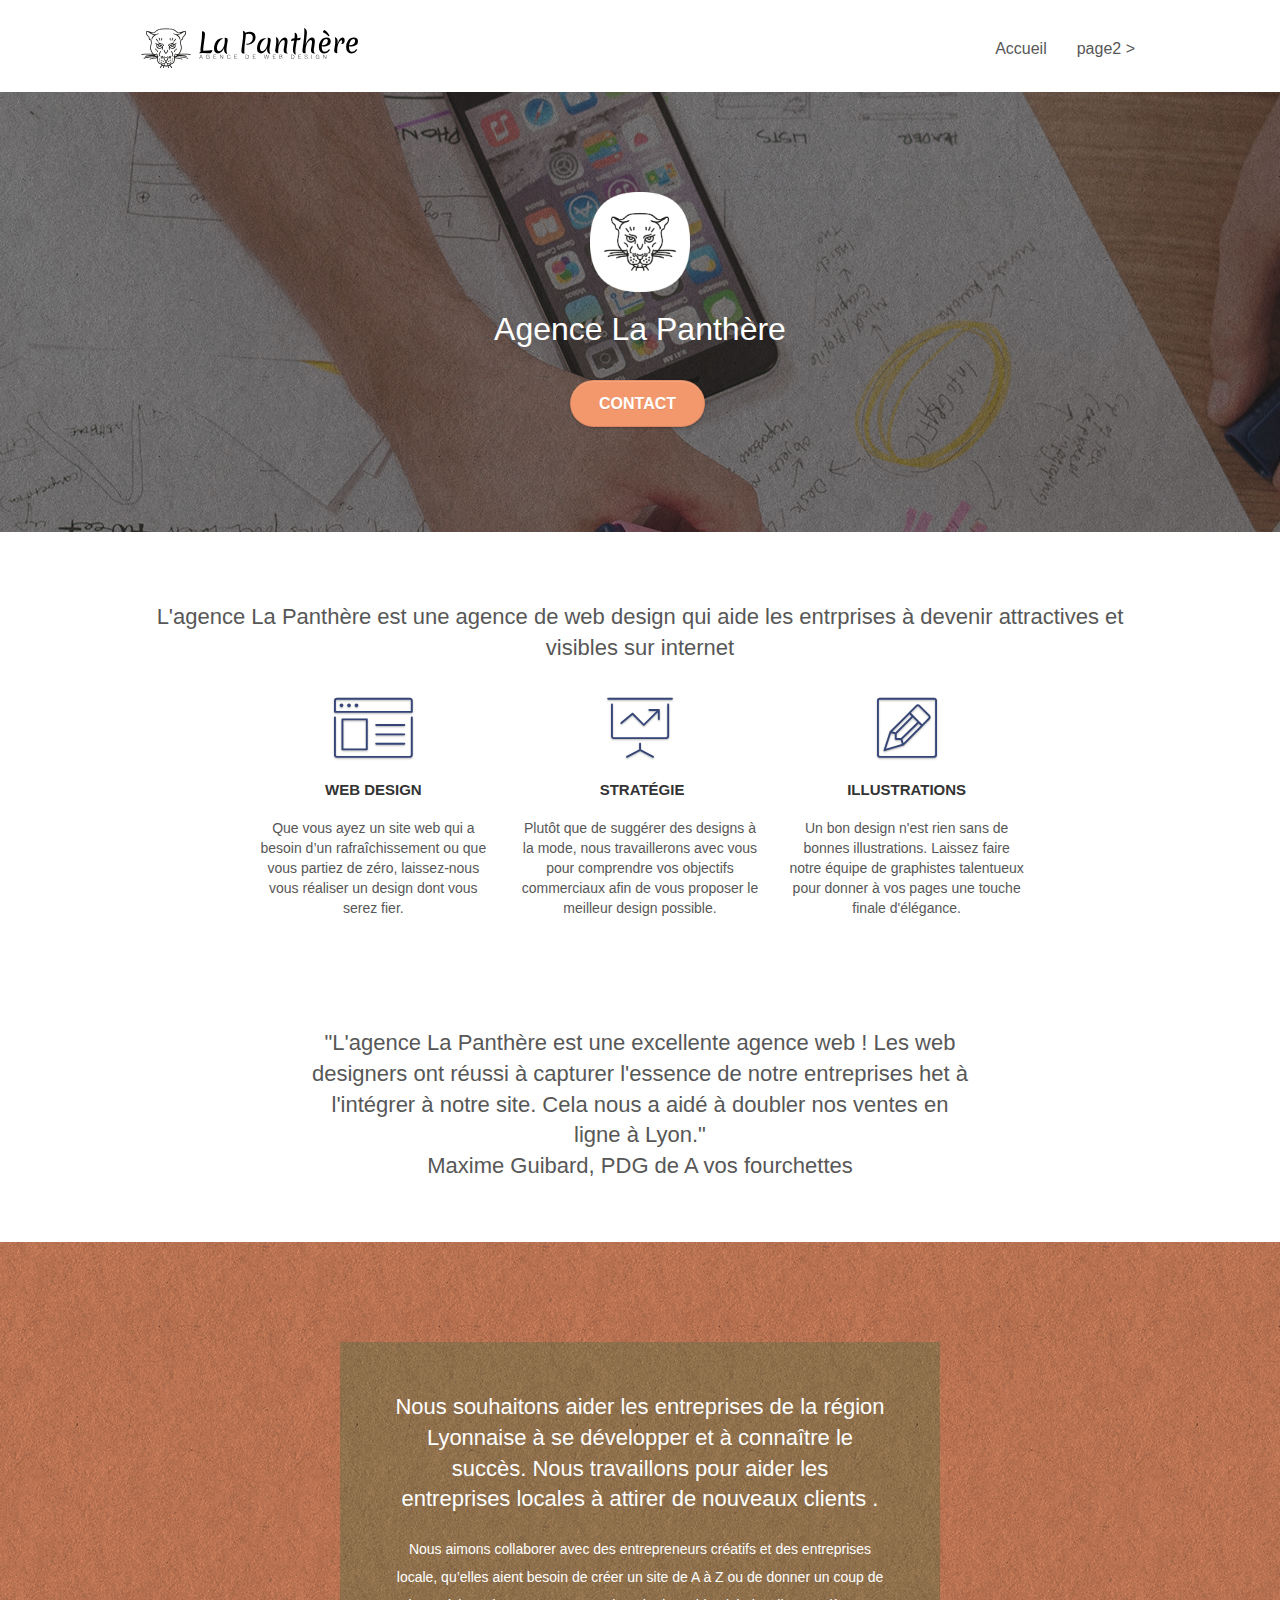
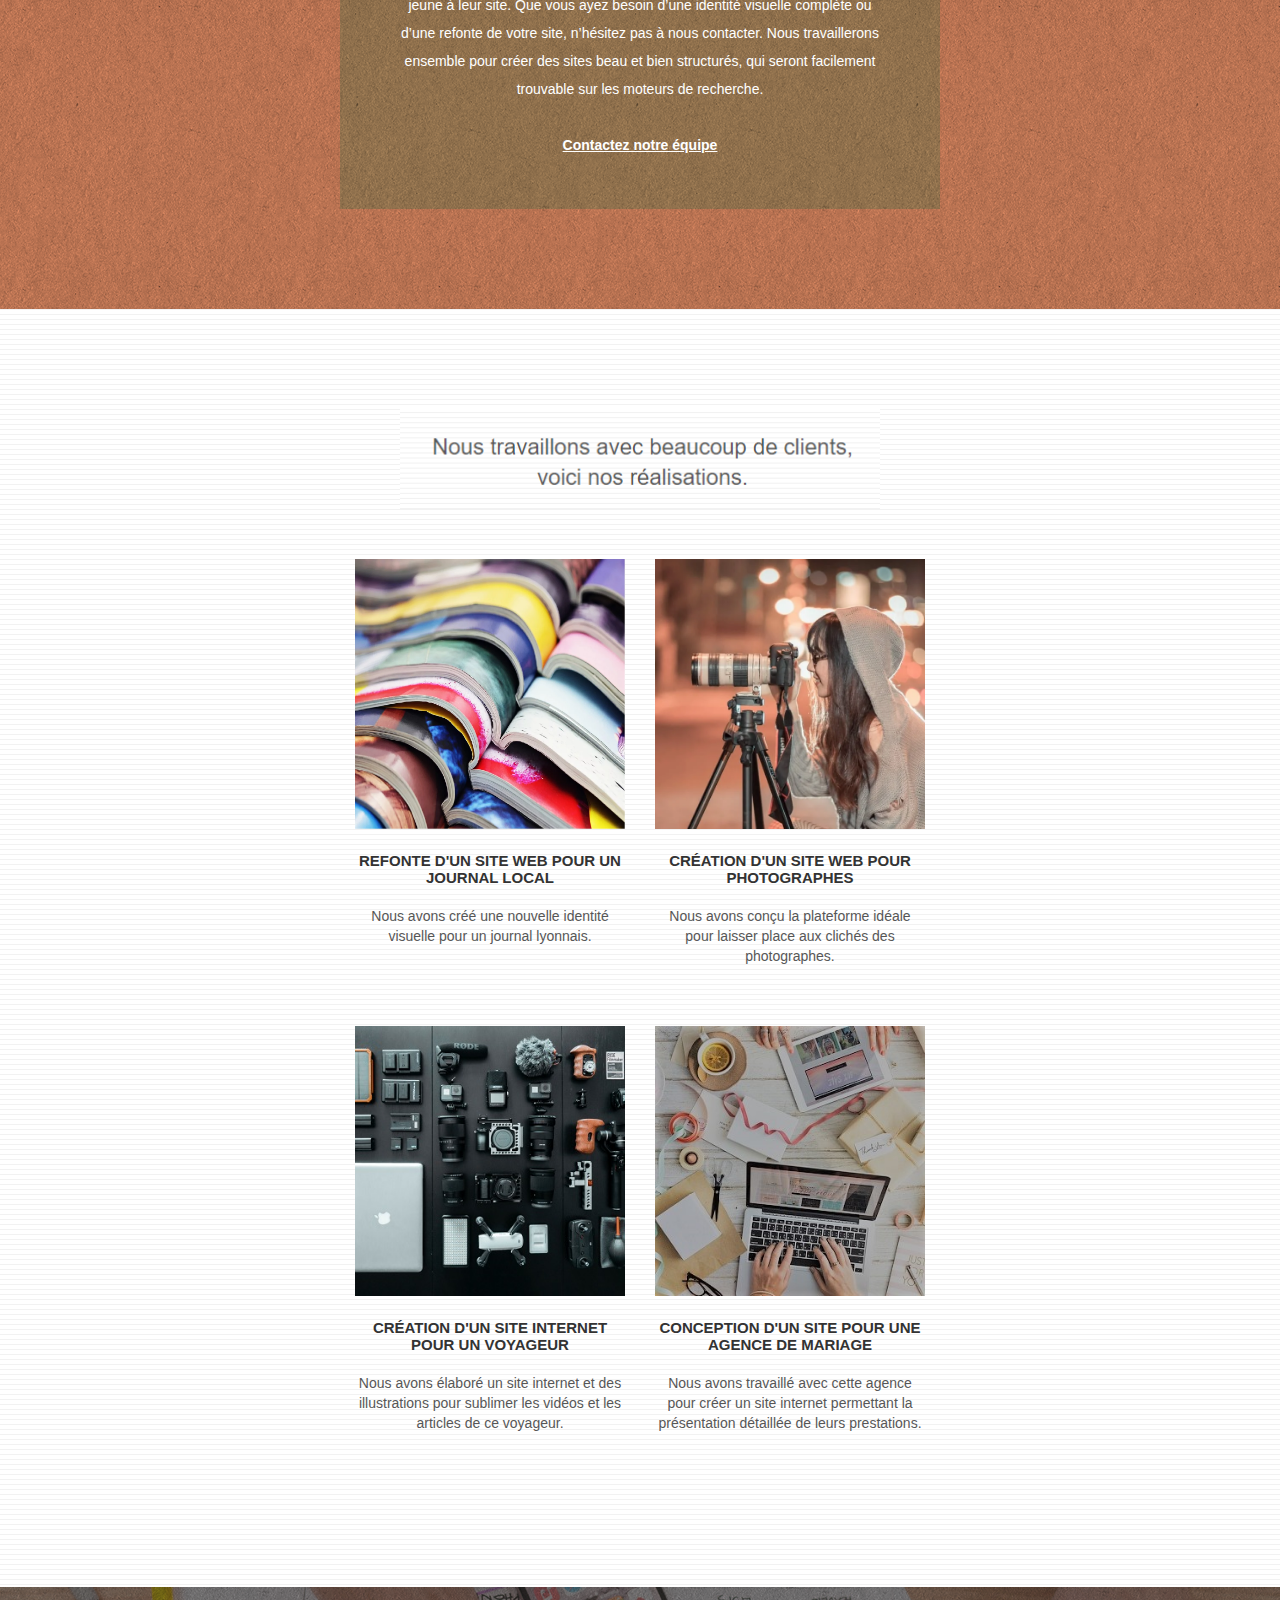
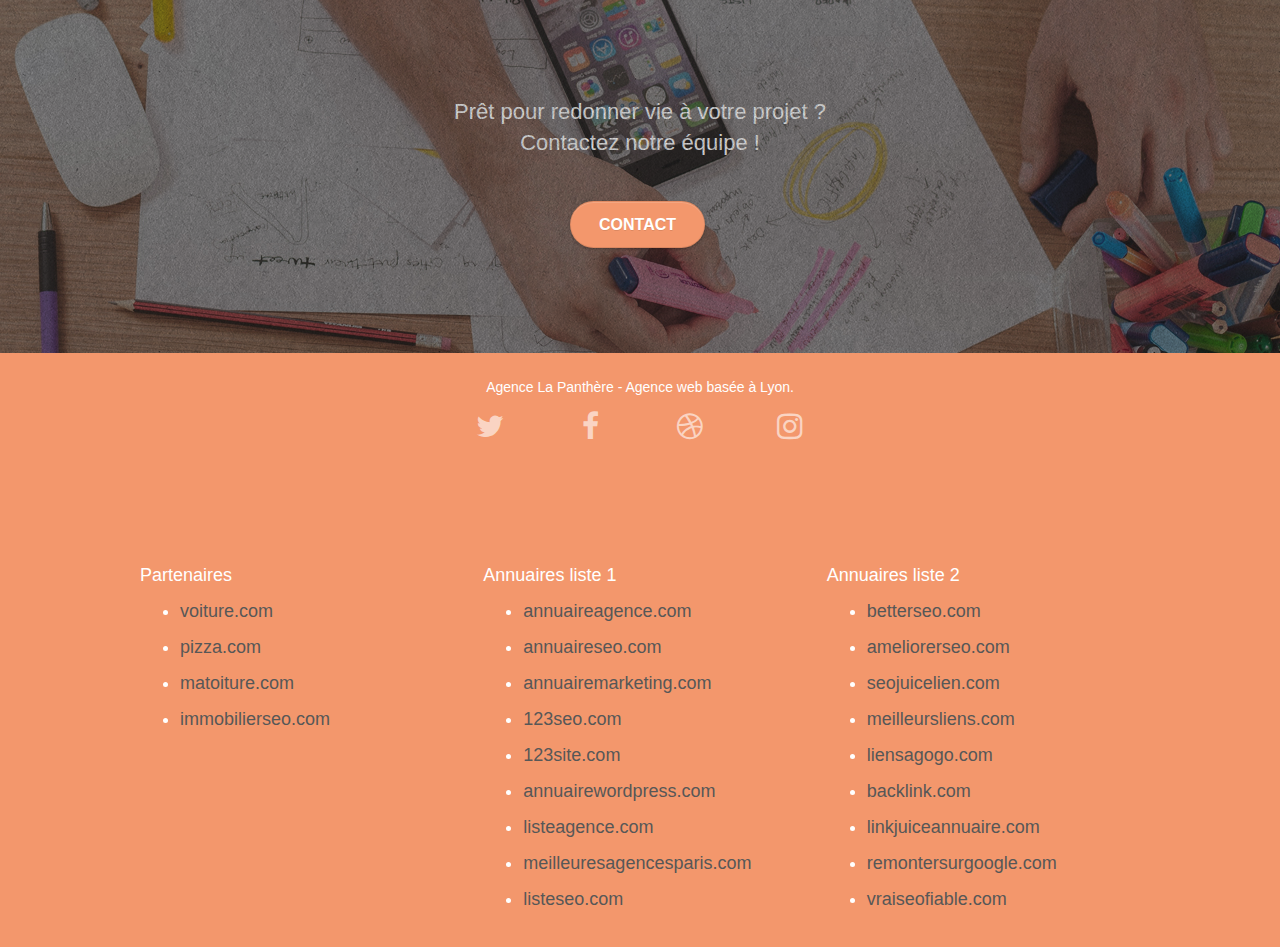
==== commit a116e3ec: "update" ====
--- a/index.html
+++ b/index.html
@@ -5,7 +5,7 @@
     <meta name="keywords" content="seo, google, site web, site internet, agence design paris, agence design, agence design,agence design,agence design,agence design,agence design,agence design,agence design,agence design">
     <meta name="description" content="L'agence la panthere est une agence de web design qui aide les entreprises a devenir attractives et visibles sur internet">
     <meta name="viewport" content="width=device-width, initial-scale=1.0, viewport-fit=cover">
-    <link rel="shortcut icon" type="image/png" href="favicon.jpg">
+    <link rel="shortcut icon" type="image/png" href="favicon.webp">
     
 	<link rel="stylesheet" type="text/css" href="./css/bootstrap.css">
 	<link rel="stylesheet" type="text/css" href="style.css">
@@ -37,7 +37,7 @@
 
 		<nav class="navbar row">
 			<div class="navbar-header">
-				<a class="navbar-brand" href="index.html"><img src="img/agence-la-panthere-monochrome.svg" alt="paris web design logo agence web meilleure agence" height="40" /></a>
+				<a class="navbar-brand" href="index.html"><img src="img/agence-la-panthere-monochrome.svg" alt="paris web design logo agence web meilleure agence" height="40"  /></a>
 				<button id="nav-toggle" type="button" class="ui-navbar-toggle navbar-toggle" data-toggle="collapse" data-target=".navbar-1">
 					<span class="sr-only">Toggle navigation</span><span class="icon-bar"></span><span class="icon-bar"></span><span class="icon-bar"></span>
 				</button>
@@ -45,10 +45,10 @@
 			<div class="collapse navbar-collapse navbar-1 special-dropdown-nav">
 				<ul class="site-navigation nav navbar-nav">
 					<li>
-						<a href="index.html">Accueil</a>
+						<a href="index.html" title="accueil">Accueil</a>
 					</li>
 					<li>
-						<a href="page2.html">page2 &gt;</a>
+						<a href="page2.html" title="page2">page2 &gt;</a>
 					</li>
 				</ul>
 			</div>
@@ -62,12 +62,12 @@
 	<div class="container bloc-lg">
 		<div class="row tight-width-whitespace">
 			<div class="col-sm-12">
-				<img src="img/logo.png" class="center-block image-resize-mode" width="100" alt="Agence La Panthère, agence web paris, création logo paris" />
+				<img src="img/logo.png" class="center-block image-resize-mode"  height="100" alt="Agence La Panthère, agence web paris, création logo paris" />
 				<h1 class="text-center hero-bloc-text tc-white ">
 					Agence La Panthère
 				</h1>
 				<div class="text-center">
-					<a href="page2.html" class="btn btn-lg btn-clean btn-rd cta-hero btn-atomic-tangerine" id="cta-hero">Contact</a>
+					<a href="page2.html"  title="page2" class="btn btn-lg btn-clean btn-rd cta-hero btn-atomic-tangerine" id="cta-hero">Contact</a>
 				</div>
 			</div>
 		</div>
@@ -151,12 +151,12 @@
 	<div class="container bloc-lg">
 		<div class="row">
 			<div class="col-sm-12 text-center">
-				<img alt="agence web, agence web paris, web design paris, stratégie web" src="img/title2.png" />
+				<img alt="agence web, agence web paris, web design paris, stratégie web" src="img/title2.png"  height="100"/>
 			</div>
 		</div>
 		<div class="row tight-width-whitespace portfolio-row">
 			<div class="col-sm-6">
-				<a href="#" data-lightbox="img/1.jpg" data-gallery-id="gallery-1" data-caption="Refonte d'un site web pour un journal local" data-frame="snapshot-lb"><img src="img/1.jpg" alt="paris web design logo agence web meilleure agence et refonte site web journal" class="img-responsive portfolio-thumb" /></a>
+				<a href="#"  title="refonte" data-lightbox="img/1.webp" data-gallery-id="gallery-1" data-caption="Refonte d'un site web pour un journal local" data-frame="snapshot-lb"><img src="img/1.webp" alt="paris web design logo agence web meilleure agence et refonte site web journal" class="img-responsive portfolio-thumb"  height="100" /></a>
 				<h3 class="mg-md text-center">
 					Refonte d'un site web pour un journal local
 				</h3>
@@ -165,7 +165,7 @@
 				</p>
 			</div>
 			<div class="col-sm-6">
-				<a href="#" data-lightbox="img/2.jpg" data-gallery-id="gallery-1" data-caption="Création d'un site web pour photographes" data-frame="snapshot-lb"><img src="img/2.jpg" class="img-responsive portfolio-thumb" alt="paris web design logo agence web meilleure agence, Création d'un site web pour photographes" /></a>
+				<a href="#"  title="creation" data-lightbox="img/2.webp" data-gallery-id="gallery-1" data-caption="Création d'un site web pour photographes" data-frame="snapshot-lb"><img src="img/2.webp" class="img-responsive portfolio-thumb" alt="paris web design logo agence web meilleure agence, Création d'un site web pour photographes"  height="100" /></a>
 				<h3 class="mg-md text-center">
 					Création d'un site web pour photographes
 				</h3>
@@ -176,7 +176,7 @@
 		</div>
 		<div class="row tight-width-whitespace portfolio-row">
 			<div class="col-sm-6">
-				<a href="#" data-lightbox="img/3.bmp" data-gallery-id="gallery-1" data-caption="Création d'un site internet pour un voyageur" data-frame="snapshot-lb"><img src="img/3.bmp" class="img-responsive portfolio-thumb" alt="paris web design logo agence web meilleure agence, Création d'un site web pour voyageur"/></a>
+				<a href="#"  title="Création d'un site internet pour un voyageur" data-lightbox="img/3.bmp" data-gallery-id="gallery-1" data-caption="Création d'un site internet pour un voyageur" data-frame="snapshot-lb"><img src="img/3.bmp" class="img-responsive portfolio-thumb" alt="paris web design logo agence web meilleure agence, Création d'un site web pour voyageur"  height="100"/></a>
 				<h3 class="mg-md text-center">
 					Création d'un site internet pour un voyageur
 				</h3>
@@ -185,7 +185,7 @@
 				</p>
 			</div>
 			<div class="col-sm-6">
-				<a href="#" data-lightbox="img/4.bmp" data-gallery-id="gallery-1" data-caption="Conception d'un site pour une agence de mariage" data-frame="snapshot-lb"><img src="img/4.bmp" class="img-responsive portfolio-thumb" alt="paris web design logo agence web meilleure agence, Création d'un site web pour agence de mariage" /></a>
+				<a href="#" title="Conception d'un site pour une agence de mariage" data-lightbox="img/4.bmp" data-gallery-id="gallery-1" data-caption="Conception d'un site pour une agence de mariage" data-frame="snapshot-lb"><img src="img/4.bmp" class="img-responsive portfolio-thumb" alt="paris web design logo agence web meilleure agence, Création d'un site web pour agence de mariage"  height="100"/></a>
 				<h3 class="mg-md text-center">
 					Conception d'un site pour une agence de mariage
 				</h3>
@@ -206,7 +206,7 @@
 				Prêt pour redonner vie à votre projet ?<br>Contactez notre équipe !
 			</h2>
 			<div class="col-sm-12 text-center">
-				<a href="page2.html" class="btn btn-atomic-tangerine btn-clean btn-rd btn-lg cta-hero">Contact</a>
+				<a href="page2.html" title="page2" class="btn btn-atomic-tangerine btn-clean btn-rd btn-lg cta-hero">Contact</a>
 			</div>
 		</div>
 	</div>
@@ -224,22 +224,22 @@
 				<div class="row row-no-gutters social">
 					<div class="col-sm-3">
 						<div class="text-center">
-							<a class="social" href="index.html"><span class="fa fa-twitter icon-md"></span></a>
-						</div>
-					</div>
-					<div class="col-sm-3">
-						<div class="text-center">
-							<a class="social" href="index.html"><span class="fa fa-facebook icon-md"></span></a>
-						</div>
-					</div>
-					<div class="col-sm-3">
-						<div class="text-center">
-							<a class="social" href="index.html"><span class="fa fa-dribbble icon-md"></span></a>
-						</div>
-					</div>
-					<div class="col-sm-3">
-						<div class="text-center">
-							<a class="social" href="index.html"><span class="fa fa-instagram icon-md"></span></a>
+							<a class="social" href="index.html" title="twitter"><span class="fa fa-twitter icon-md"></span></a>
+						</div>
+					</div>
+					<div class="col-sm-3">
+						<div class="text-center">
+							<a class="social" href="index.html" title="facebook"><span class="fa fa-facebook icon-md"></span></a>
+						</div>
+					</div>
+					<div class="col-sm-3">
+						<div class="text-center">
+							<a class="social" href="index.html" title="dribble"><span class="fa fa-dribbble icon-md"></span></a>
+						</div>
+					</div>
+					<div class="col-sm-3">
+						<div class="text-center">
+							<a class="social" href="index.html" title="instagram"><span class="fa fa-instagram icon-md"></span></a>
 						</div>
 					</div>
 					<div class="keywords" style="color:#F3976C;">Agence web à paris, stratégie web, web design, illustrations, design de site web, site web, web, internet, site internet, site</div>
@@ -248,38 +248,38 @@
 					<div class="col-sm-4">
 						Partenaires
 							<ul>
-								<li><a href="http://voiture.com" rel="nofollow">voiture.com</a></li>
-								<li><a href="http://pizza.com" rel="nofollow">pizza.com</a></li>
-								<li><a href="http://matoiture.com" rel="nofollow">matoiture.com</a></li>
-								<li><a href="http://immobilierseo.com" rel="nofollow">immobilierseo.com</a></li>
+								<li><a href="http://voiture.com" rel="nofollow" title="voiture.com">voiture.com</a></li>
+								<li><a href="http://pizza.com" rel="nofollow" title="pizza.com">pizza.com</a></li>
+								<li><a href="http://matoiture.com" rel="nofollow" title="matoiture.com">matoiture.com</a></li>
+								<li><a href="http://immobilierseo.com" rel="nofollow" title="immobilierseo.com">immobilierseo.com</a></li>
 							</ul>		
 					</div>
 					<div class="col-sm-4">
 						Annuaires liste 1
 						<ul>
-							<li><a href="http://annuaireagence.com" rel="nofollow">annuaireagence.com</a></li>
-							<li><a href="http://annuaireseo.com" rel="nofollow">annuaireseo.com</a></li>
-							<li><a href="http://annuairemarketing.com" rel="nofollow">annuairemarketing.com</a></li>
-							<li><a href="http://123seoture.com" rel="nofollow">123seo.com</a></li>
-							<li><a href="http://123site.com" rel="nofollow">123site.com</a></li>
-							<li><a href="http://annuairewordpress.com" rel="nofollow">annuairewordpress.com</a></li>
-							<li><a href="http://listeagence.com" rel="nofollow">listeagence.com</a></li>
-							<li><a href="http://meilleuresagencesparis.com" rel="nofollow">meilleuresagencesparis.com</a></li>
-							<li><a href="http://listeseo.com" rel="nofollow">listeseo.com</a></li>
+							<li><a href="http://annuaireagence.com" rel="nofollow" title="immobilierseo.com">annuaireagence.com</a></li>
+							<li><a href="http://annuaireseo.com" rel="nofollow" title="annuaireseo.com">annuaireseo.com</a></li>
+							<li><a href="http://annuairemarketing.com" rel="nofollow" title="annuairemarketing.com">annuairemarketing.com</a></li>
+							<li><a href="http://123seoture.com" rel="nofollow" title="123seo.com">123seo.com</a></li>
+							<li><a href="http://123site.com" rel="nofollow" title="123site.com">123site.com</a></li>
+							<li><a href="http://annuairewordpress.com" rel="nofollow" title="annuairewordpress.com">annuairewordpress.com</a></li>
+							<li><a href="http://listeagence.com" rel="nofollow" title="listeagence.com">listeagence.com</a></li>
+							<li><a href="http://meilleuresagencesparis.com" rel="nofollow" title="meilleuresagencesparis.com">meilleuresagencesparis.com</a></li>
+							<li><a href="http://listeseo.com" rel="nofollow" title="listeseo.com">listeseo.com</a></li>
 						</ul>
 					</div>
 					<div class="col-sm-4">
 						Annuaires liste 2
 						<ul>
-							<li><a href="http://betterseo.com" rel="nofollow">betterseo.com</a></li>
-							<li><a href="http://ameliorerseo.com" rel="nofollow">ameliorerseo.com</a></li>
-							<li><a href="http://seojuicelien.com" rel="nofollow">seojuicelien.com</a></li>
-							<li><a href="http://meilleursliens.com" rel="nofollow">meilleursliens.com</a></li>
-							<li><a href="http://liensagogo.com" rel="nofollow">liensagogo.com</a></li>
-							<li><a href="http://backlink.com" rel="nofollow">backlink.com</a></li>
-							<li><a href="http://linkjuiceannuaire.com" rel="nofollow">linkjuiceannuaire.com</a></li>
-							<li><a href="http://remontersurgoogle.com" rel="nofollow">remontersurgoogle.com</a></li>
-							<li><a href="http://vraiseofiable.com" rel="nofollow">vraiseofiable.com</a></li>
+							<li><a href="http://betterseo.com" rel="nofollow" title="betterseo.com">betterseo.com</a></li>
+							<li><a href="http://ameliorerseo.com" rel="nofollow" title="ameliorerseo.com">ameliorerseo.com</a></li>
+							<li><a href="http://seojuicelien.com" rel="nofollow" title="seojuicelien.com">seojuicelien.com</a></li>
+							<li><a href="http://meilleursliens.com" rel="nofollow" title="meilleursliens.com">meilleursliens.com</a></li>
+							<li><a href="http://liensagogo.com" rel="nofollow" title="liensagogo.com">liensagogo.com</a></li>
+							<li><a href="http://backlink.com" rel="nofollow" title="backlink.com">backlink.com</a></li>
+							<li><a href="http://linkjuiceannuaire.com" rel="nofollow" title="linkjuiceannuaire.com">linkjuiceannuaire.com</a></li>
+							<li><a href="http://remontersurgoogle.com" rel="nofollow" title="remontersurgoogle.com">remontersurgoogle.com</a></li>
+							<li><a href="http://vraiseofiable.com" rel="nofollow" title="vraiseofiable.com">vraiseofiable.com</a></li>
 						</ul>
 					</div>
 				</div>
--- a/style.css
+++ b/style.css
@@ -772,6 +772,9 @@
 
 .bgc-atomic-tangerine {
     background-color: #F3976C;
+    color: white;
+    font-size: 18px;
+    line-height: 2;
 }
 
 .tc-white {
@@ -848,13 +851,13 @@
     }
 }
 
-@media only screen and (min-device-width: 768px) and (max-device-width: 1024px) and (orientation: landscape) {
+@media only screen and (min-width: 768px) and (max-width: 1024px) and (orientation: landscape) {
     .b-parallax {
         background-attachment: scroll;
     }
 }
 
-@media only screen and (min-device-width: 1024px) and (max-device-width: 1366px) and (-webkit-min-device-pixel-ratio: 1.5) {
+@media only screen and (min-width: 1024px) and (max-width: 1366px) and (-webkit-min-pixel-ratio: 1.5) {
     .b-parallax {
         background-attachment: scroll;
     }
@@ -873,8 +876,6 @@
         position: relative;
     }
     .bloc {
-        padding-left: constant(safe-area-inset-left);
-        padding-right: constant(safe-area-inset-right);
     }
     .bloc-group,
     .bloc-group .bloc {
@@ -884,8 +885,6 @@
     .bloc-fill-screen .fill-bloc-top-edge,
     .bloc-fill-screen .fill-bloc-bottom-edge {
         padding: 0 20px;
-        padding-left: constant(safe-area-inset-left);
-        padding-right: constant(safe-area-inset-right);
     }
 }
 
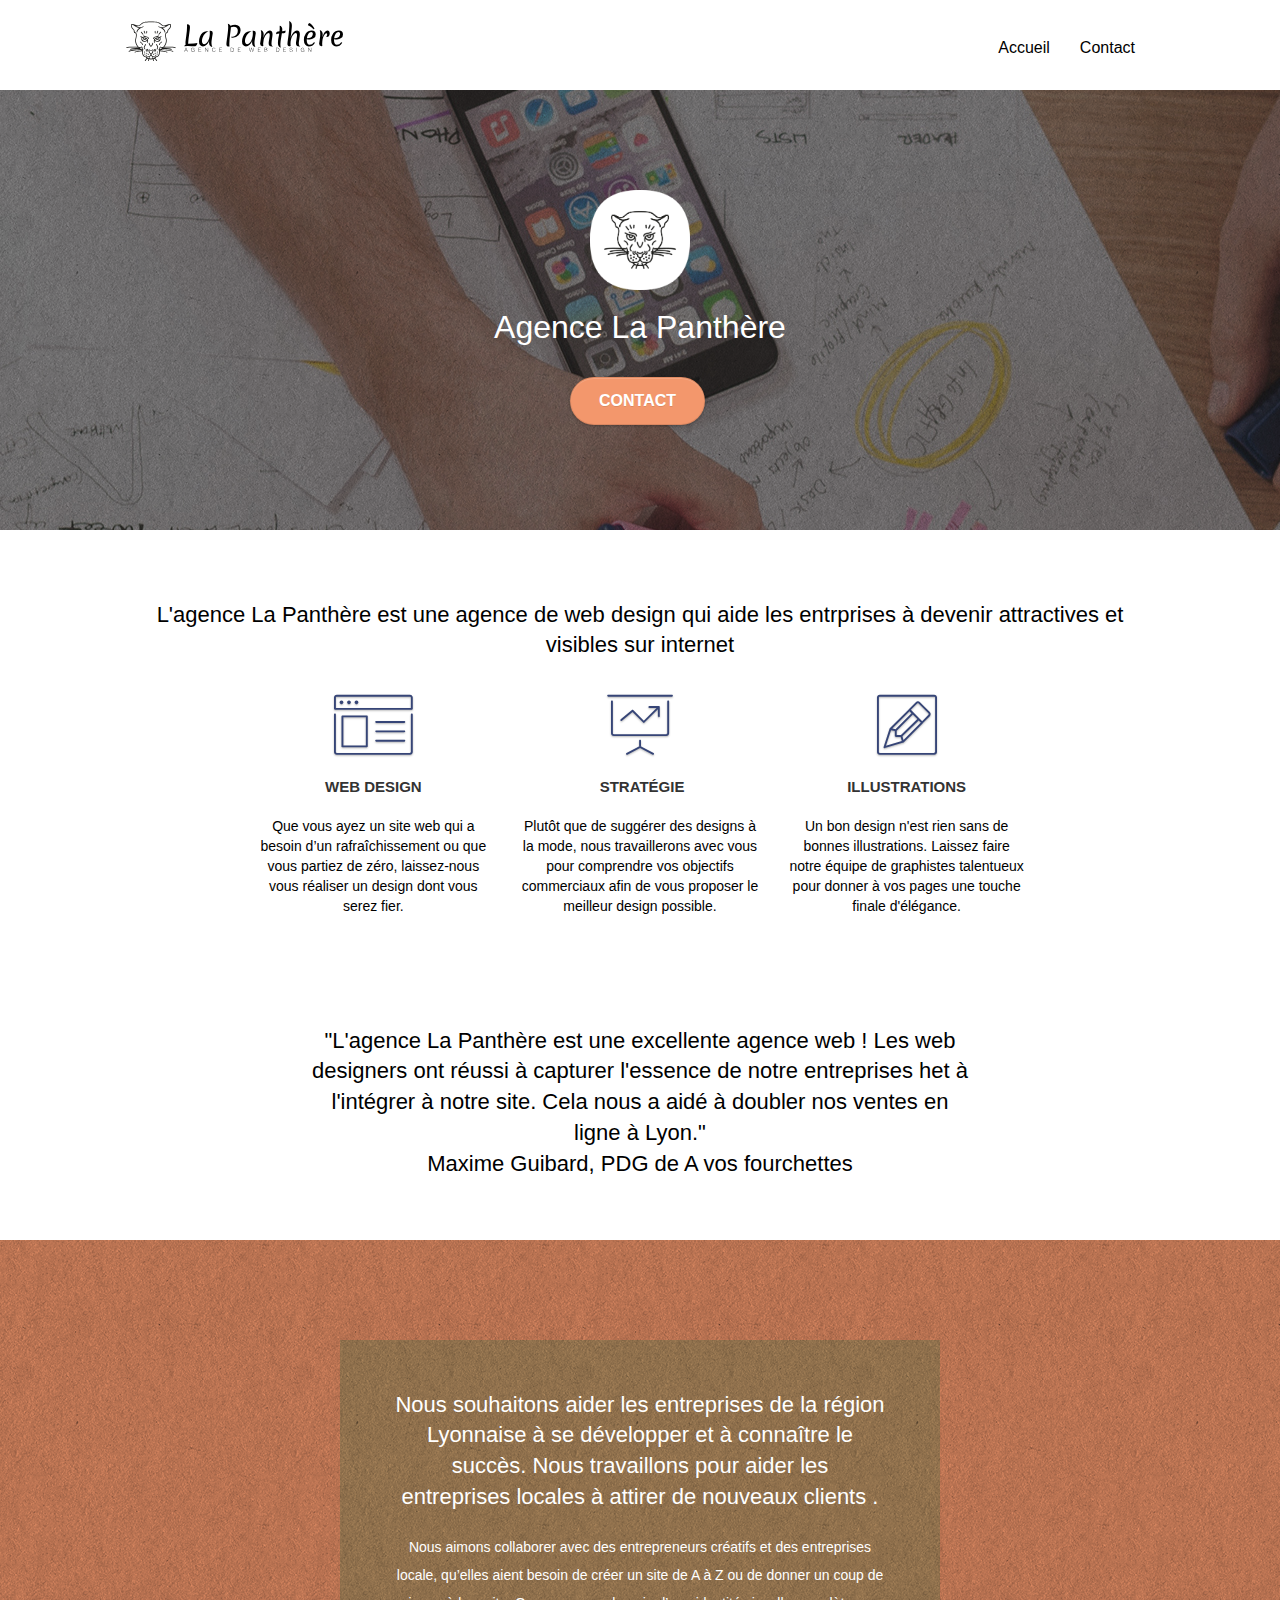
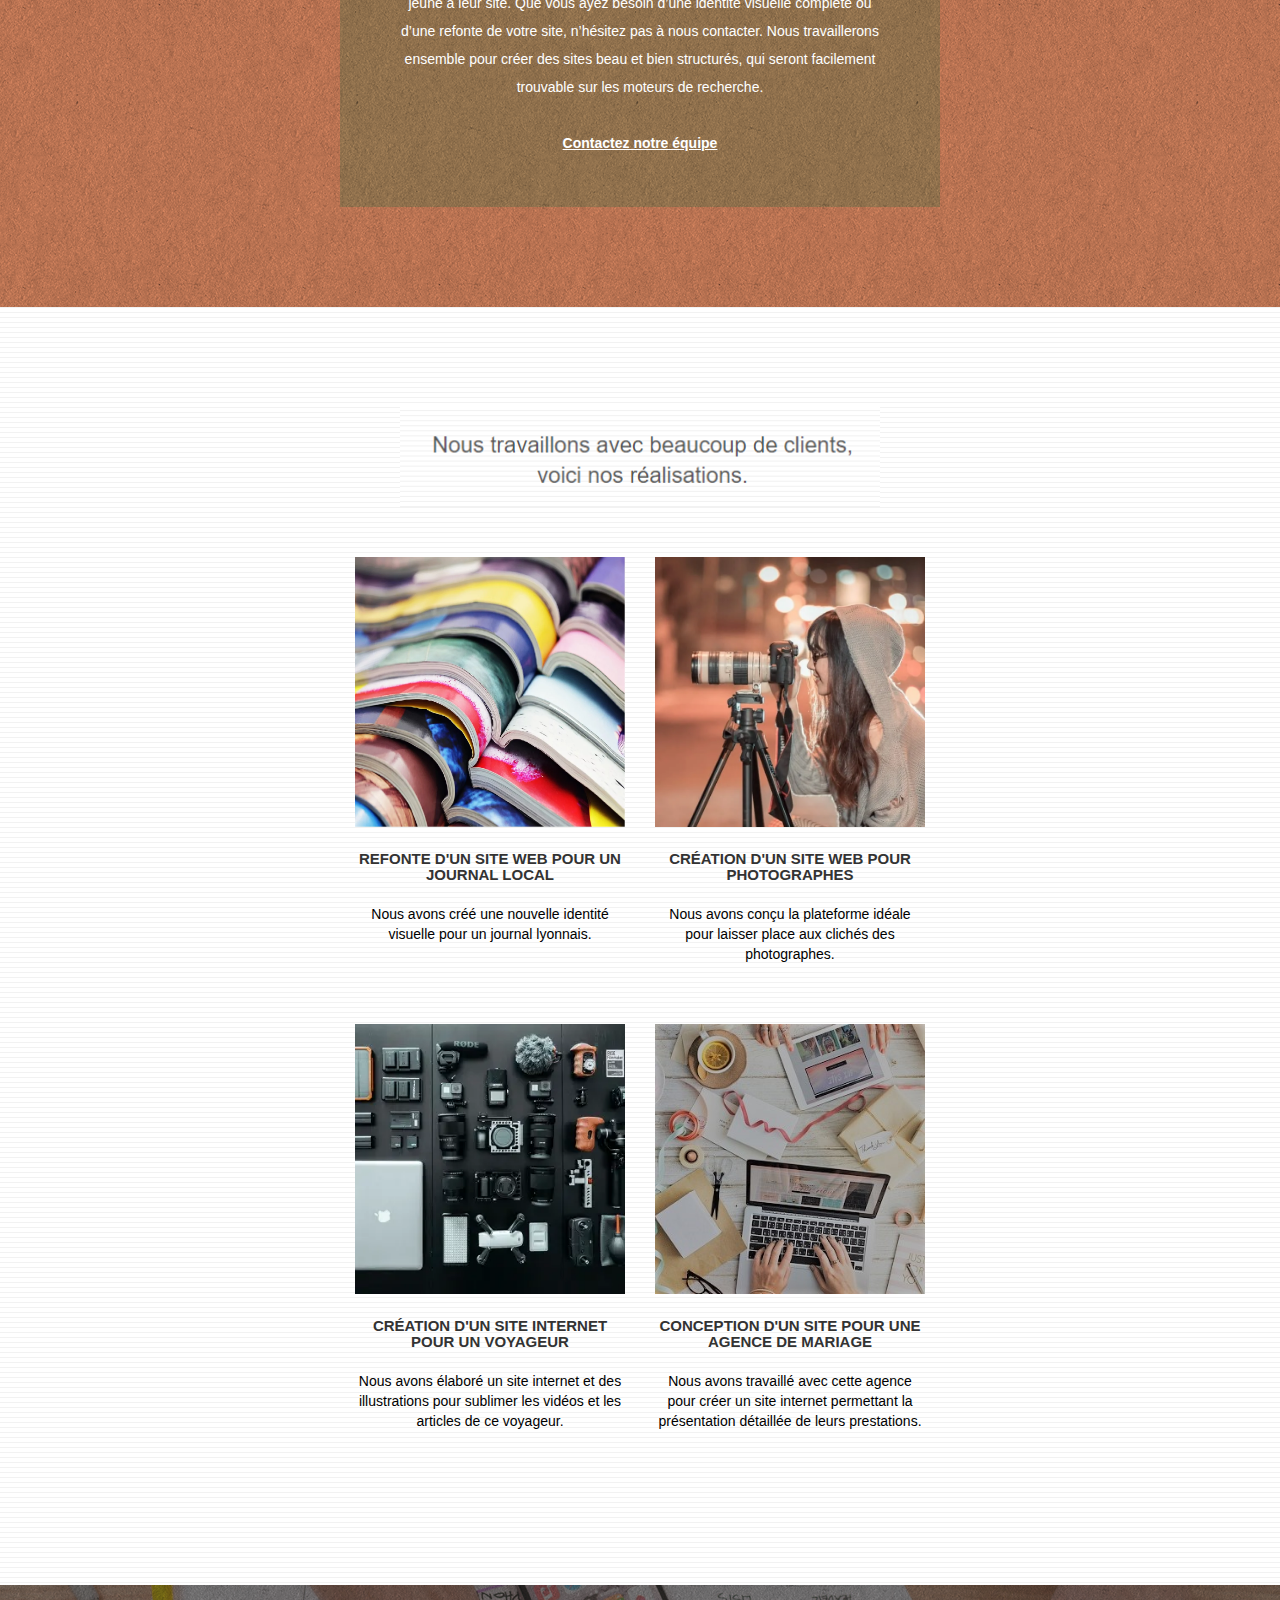
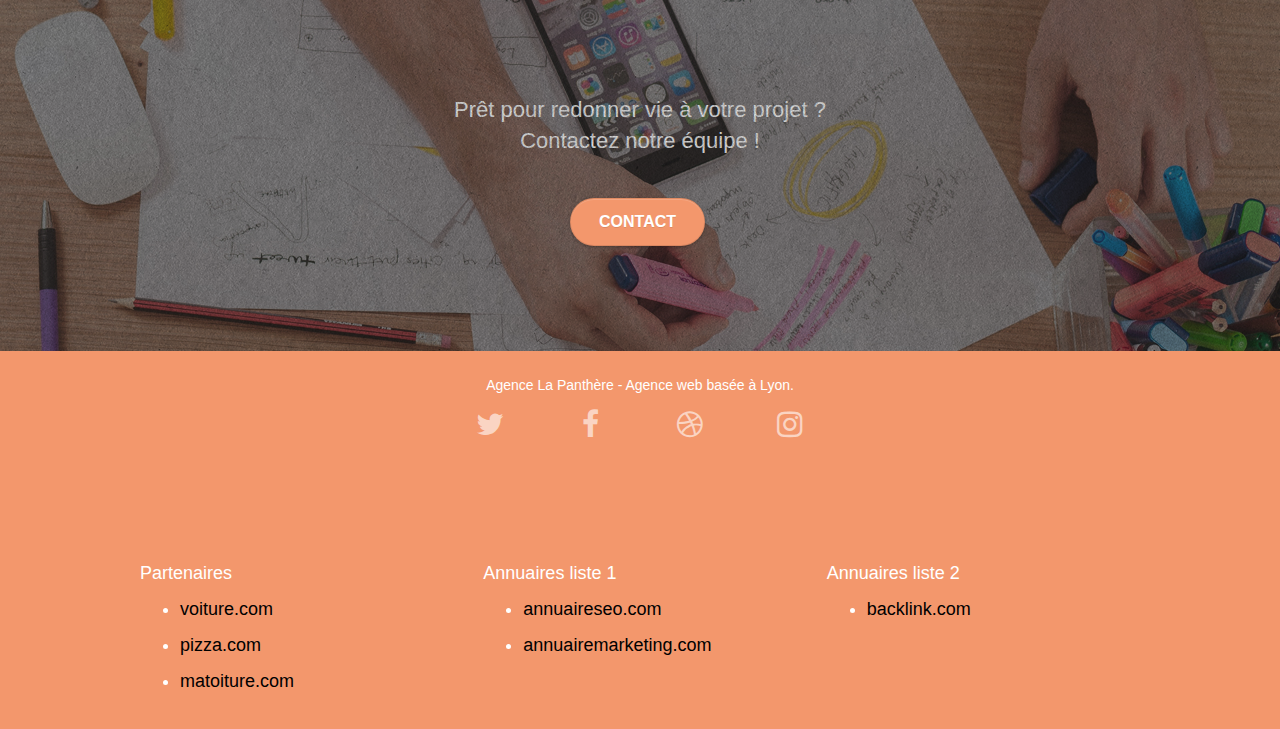
==== commit 832822fb: "update" ====
--- a/index.html
+++ b/index.html
@@ -37,7 +37,7 @@
 
 		<nav class="navbar row">
 			<div class="navbar-header">
-				<a class="navbar-brand" href="index.html"><img src="img/agence-la-panthere-monochrome.svg" alt="paris web design logo agence web meilleure agence" height="40"  /></a>
+				<img src="img/agence-la-panthere-monochrome.svg" alt="paris web design logo agence web meilleure agence" height="40"  />
 				<button id="nav-toggle" type="button" class="ui-navbar-toggle navbar-toggle" data-toggle="collapse" data-target=".navbar-1">
 					<span class="sr-only">Toggle navigation</span><span class="icon-bar"></span><span class="icon-bar"></span><span class="icon-bar"></span>
 				</button>
@@ -48,7 +48,7 @@
 						<a href="index.html" title="accueil">Accueil</a>
 					</li>
 					<li>
-						<a href="page2.html" title="page2">page2 &gt;</a>
+						<a href="page2.html" title="page2">Contact</a>
 					</li>
 				</ul>
 			</div>
@@ -176,7 +176,7 @@
 		</div>
 		<div class="row tight-width-whitespace portfolio-row">
 			<div class="col-sm-6">
-				<a href="#"  title="Création d'un site internet pour un voyageur" data-lightbox="img/3.bmp" data-gallery-id="gallery-1" data-caption="Création d'un site internet pour un voyageur" data-frame="snapshot-lb"><img src="img/3.bmp" class="img-responsive portfolio-thumb" alt="paris web design logo agence web meilleure agence, Création d'un site web pour voyageur"  height="100"/></a>
+				<a href="#"  title="Création d'un site internet pour un voyageur" data-lightbox="img/3.webp" data-gallery-id="gallery-1" data-caption="Création d'un site internet pour un voyageur" data-frame="snapshot-lb"><img src="img/3.webp" class="img-responsive portfolio-thumb" alt="paris web design logo agence web meilleure agence, Création d'un site web pour voyageur"  height="100"/></a>
 				<h3 class="mg-md text-center">
 					Création d'un site internet pour un voyageur
 				</h3>
@@ -185,7 +185,7 @@
 				</p>
 			</div>
 			<div class="col-sm-6">
-				<a href="#" title="Conception d'un site pour une agence de mariage" data-lightbox="img/4.bmp" data-gallery-id="gallery-1" data-caption="Conception d'un site pour une agence de mariage" data-frame="snapshot-lb"><img src="img/4.bmp" class="img-responsive portfolio-thumb" alt="paris web design logo agence web meilleure agence, Création d'un site web pour agence de mariage"  height="100"/></a>
+				<a href="#" title="Conception d'un site pour une agence de mariage" data-lightbox="img/4.webp" data-gallery-id="gallery-1" data-caption="Conception d'un site pour une agence de mariage" data-frame="snapshot-lb"><img src="img/4.webp" class="img-responsive portfolio-thumb" alt="paris web design logo agence web meilleure agence, Création d'un site web pour agence de mariage"  height="100"/></a>
 				<h3 class="mg-md text-center">
 					Conception d'un site pour une agence de mariage
 				</h3>
@@ -251,35 +251,19 @@
 								<li><a href="http://voiture.com" rel="nofollow" title="voiture.com">voiture.com</a></li>
 								<li><a href="http://pizza.com" rel="nofollow" title="pizza.com">pizza.com</a></li>
 								<li><a href="http://matoiture.com" rel="nofollow" title="matoiture.com">matoiture.com</a></li>
-								<li><a href="http://immobilierseo.com" rel="nofollow" title="immobilierseo.com">immobilierseo.com</a></li>
 							</ul>		
 					</div>
 					<div class="col-sm-4">
 						Annuaires liste 1
 						<ul>
-							<li><a href="http://annuaireagence.com" rel="nofollow" title="immobilierseo.com">annuaireagence.com</a></li>
 							<li><a href="http://annuaireseo.com" rel="nofollow" title="annuaireseo.com">annuaireseo.com</a></li>
 							<li><a href="http://annuairemarketing.com" rel="nofollow" title="annuairemarketing.com">annuairemarketing.com</a></li>
-							<li><a href="http://123seoture.com" rel="nofollow" title="123seo.com">123seo.com</a></li>
-							<li><a href="http://123site.com" rel="nofollow" title="123site.com">123site.com</a></li>
-							<li><a href="http://annuairewordpress.com" rel="nofollow" title="annuairewordpress.com">annuairewordpress.com</a></li>
-							<li><a href="http://listeagence.com" rel="nofollow" title="listeagence.com">listeagence.com</a></li>
-							<li><a href="http://meilleuresagencesparis.com" rel="nofollow" title="meilleuresagencesparis.com">meilleuresagencesparis.com</a></li>
-							<li><a href="http://listeseo.com" rel="nofollow" title="listeseo.com">listeseo.com</a></li>
 						</ul>
 					</div>
 					<div class="col-sm-4">
 						Annuaires liste 2
 						<ul>
-							<li><a href="http://betterseo.com" rel="nofollow" title="betterseo.com">betterseo.com</a></li>
-							<li><a href="http://ameliorerseo.com" rel="nofollow" title="ameliorerseo.com">ameliorerseo.com</a></li>
-							<li><a href="http://seojuicelien.com" rel="nofollow" title="seojuicelien.com">seojuicelien.com</a></li>
-							<li><a href="http://meilleursliens.com" rel="nofollow" title="meilleursliens.com">meilleursliens.com</a></li>
-							<li><a href="http://liensagogo.com" rel="nofollow" title="liensagogo.com">liensagogo.com</a></li>
 							<li><a href="http://backlink.com" rel="nofollow" title="backlink.com">backlink.com</a></li>
-							<li><a href="http://linkjuiceannuaire.com" rel="nofollow" title="linkjuiceannuaire.com">linkjuiceannuaire.com</a></li>
-							<li><a href="http://remontersurgoogle.com" rel="nofollow" title="remontersurgoogle.com">remontersurgoogle.com</a></li>
-							<li><a href="http://vraiseofiable.com" rel="nofollow" title="vraiseofiable.com">vraiseofiable.com</a></li>
 						</ul>
 					</div>
 				</div>
--- a/style.css
+++ b/style.css
@@ -651,7 +651,7 @@
 a {
     font-family: "helvetica";
     font-weight: 400;
-    color: #575757!important;
+    color: #000000!important;
 }
 
 .container {
@@ -741,6 +741,7 @@
 
 .portfolio-thumb {
     margin-bottom: 24px;
+    width: 100%;
 }
 
 .portfolio-row {
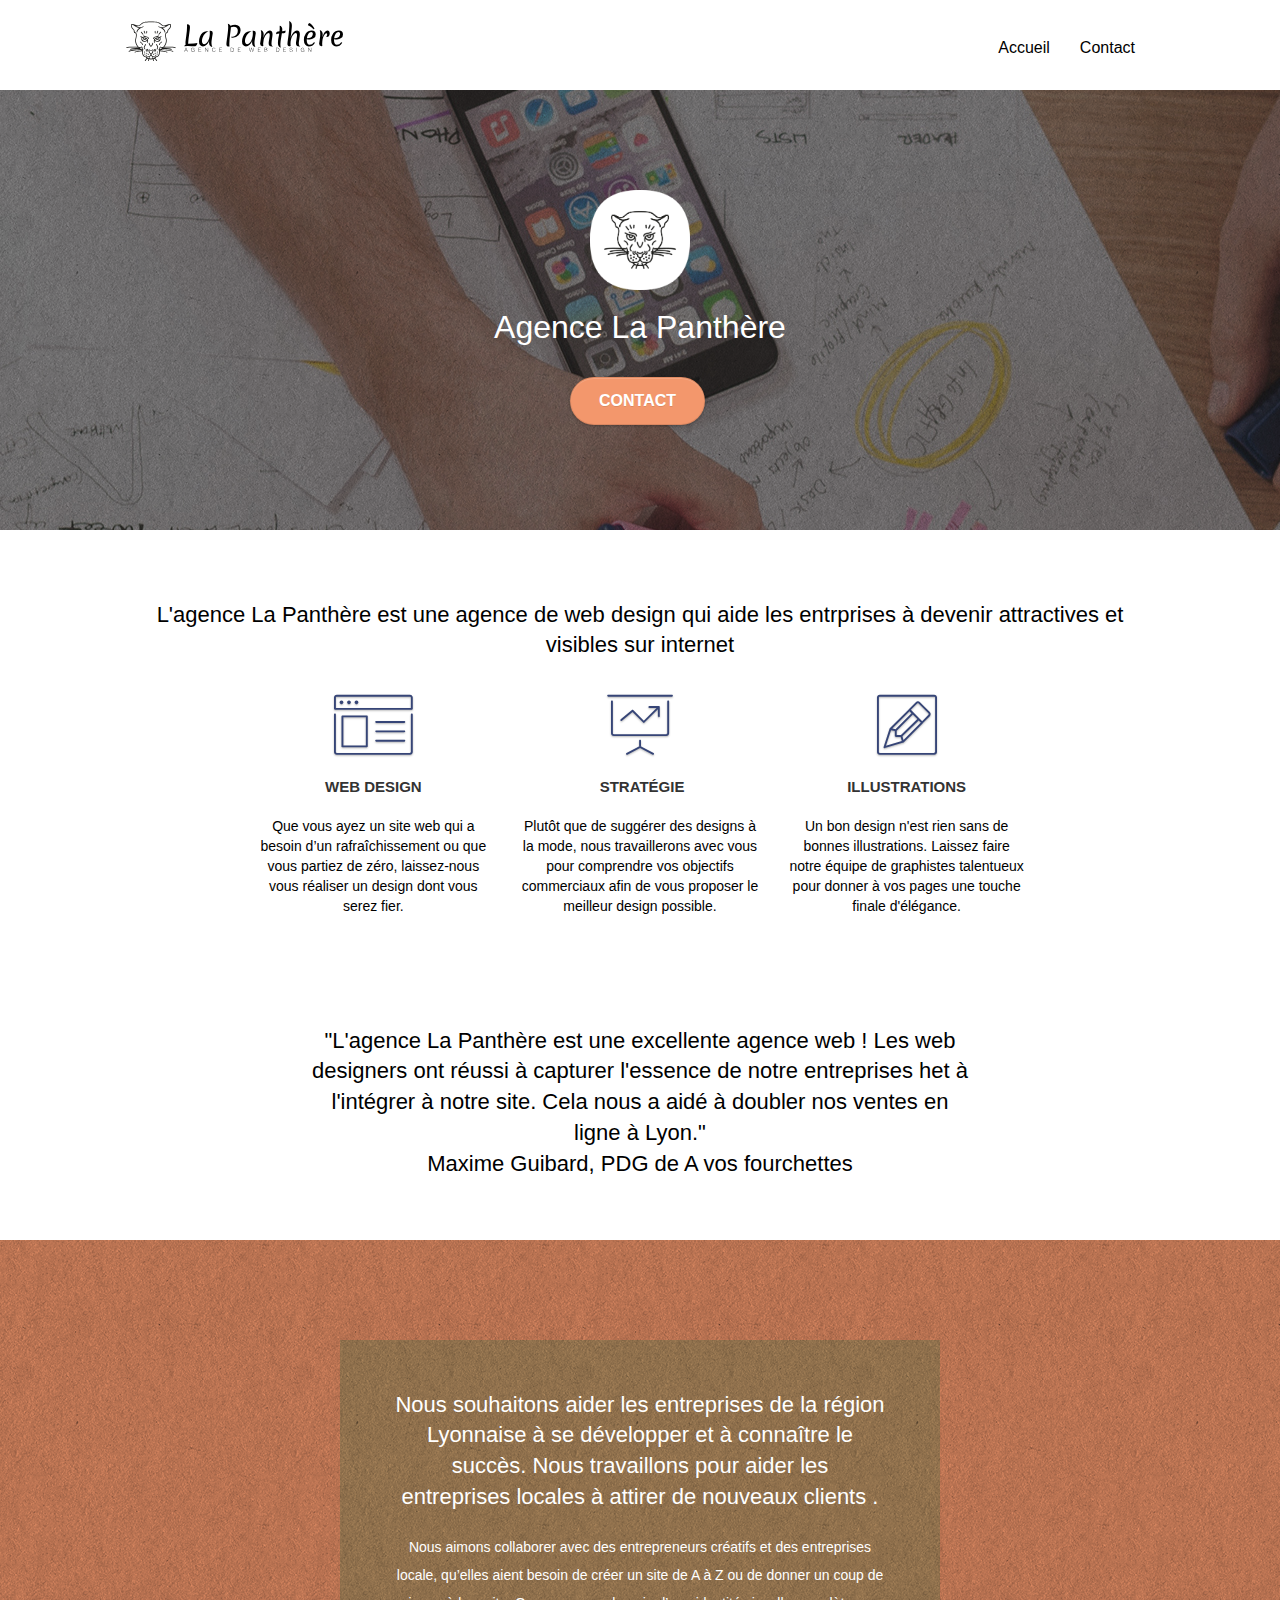
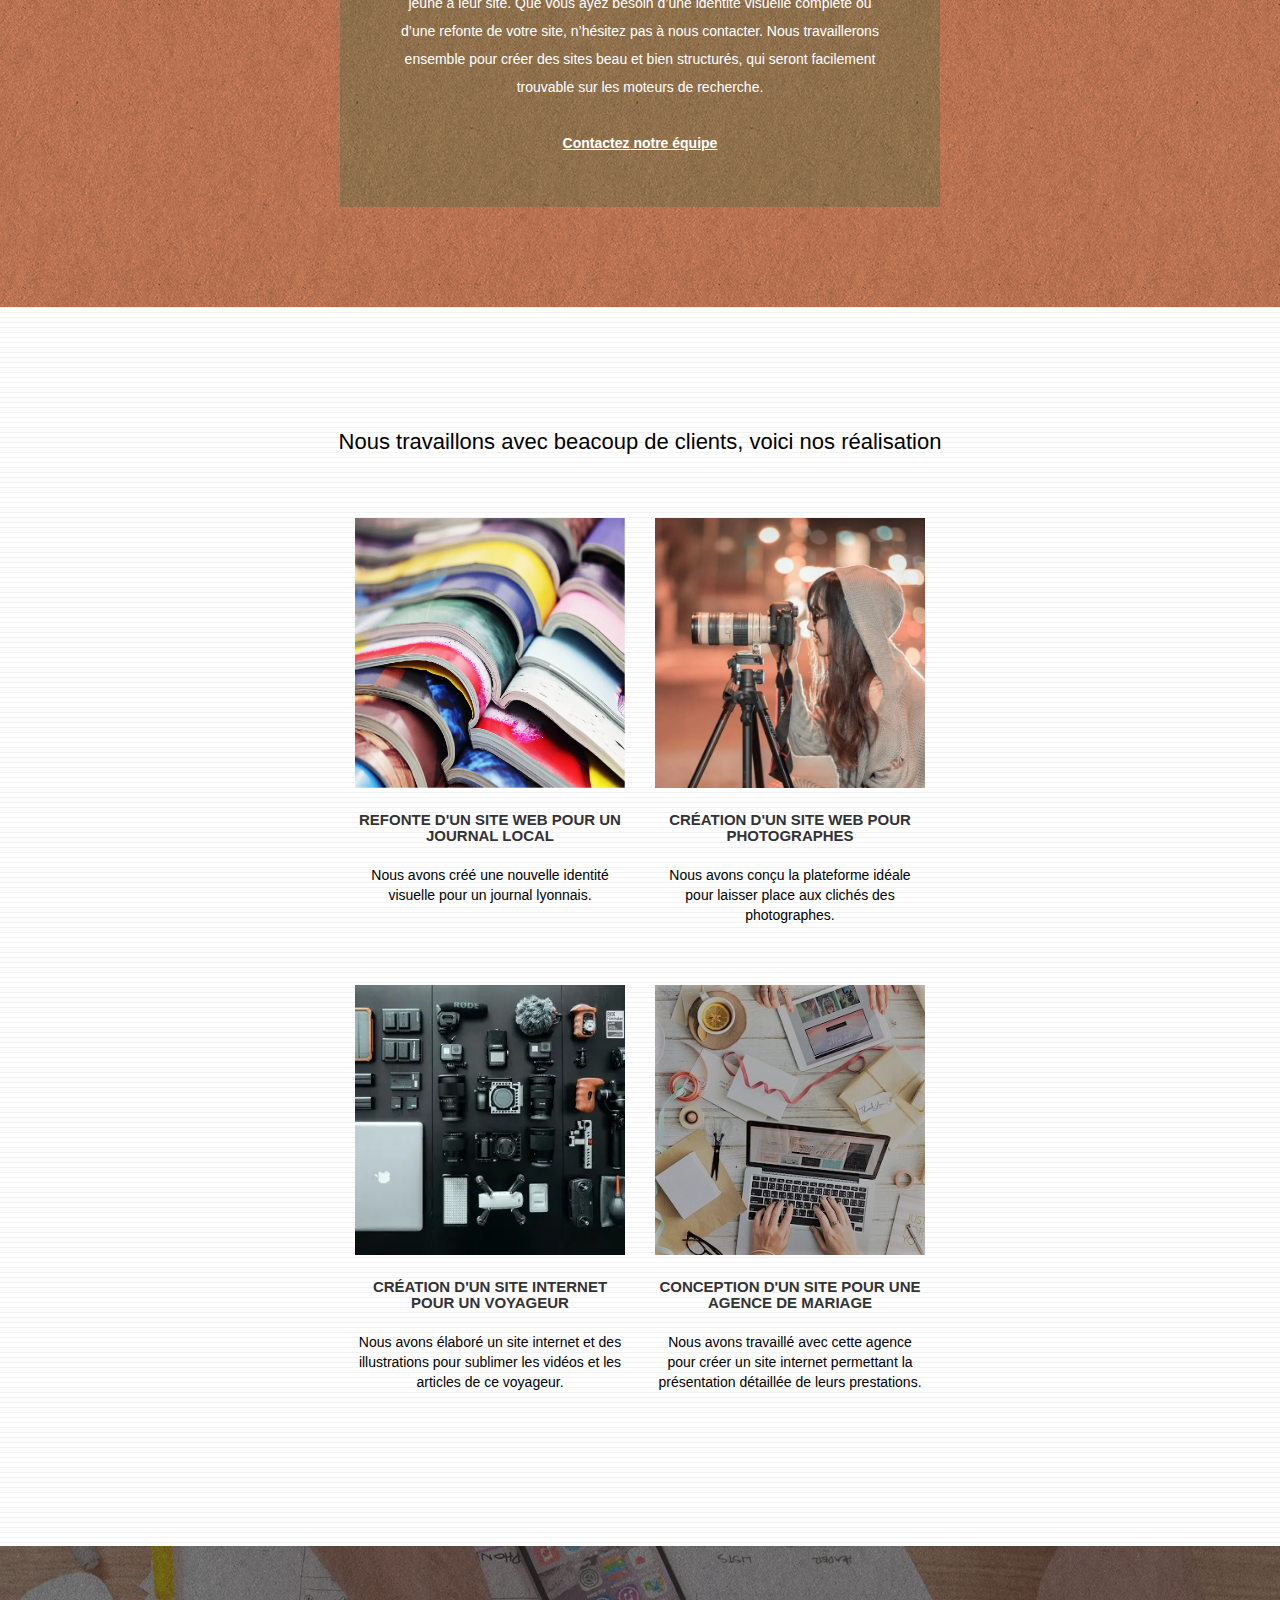
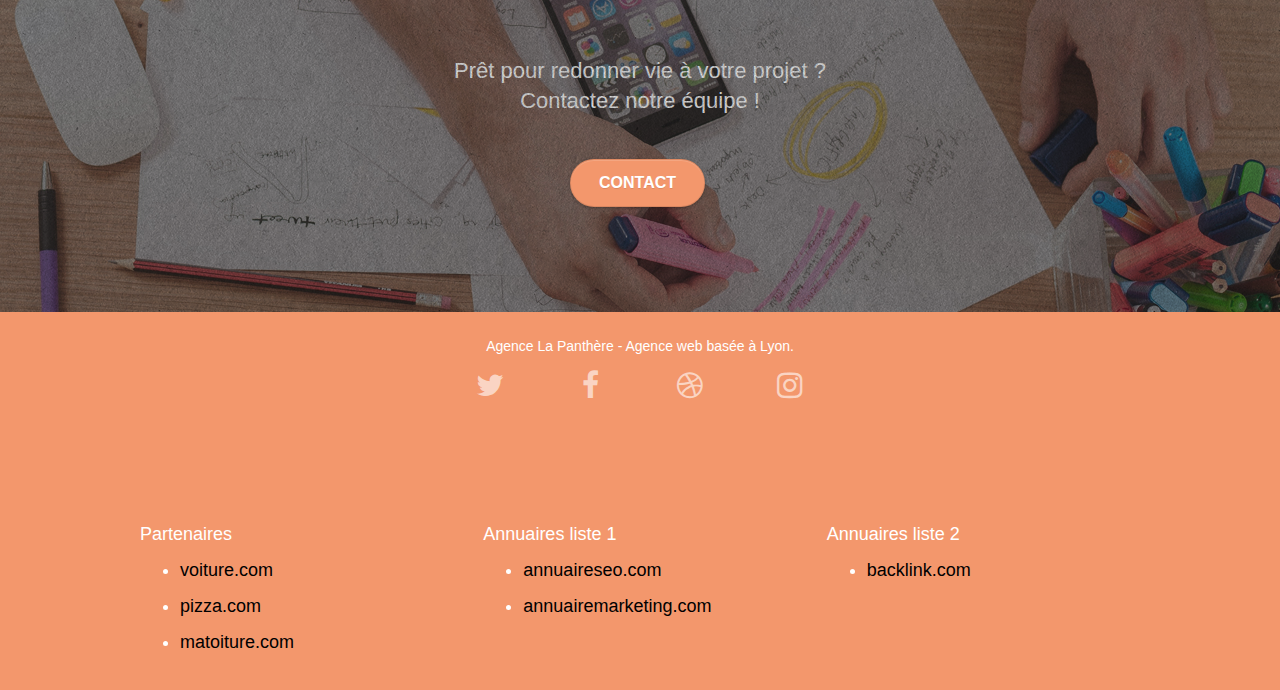
==== commit 03e3db01: "update" ====
--- a/index.html
+++ b/index.html
@@ -151,7 +151,7 @@
 	<div class="container bloc-lg">
 		<div class="row">
 			<div class="col-sm-12 text-center">
-				<img alt="agence web, agence web paris, web design paris, stratégie web" src="img/title2.png"  height="100"/>
+				<h2>Nous travaillons avec beacoup de clients, voici nos réalisation</h2>
 			</div>
 		</div>
 		<div class="row tight-width-whitespace portfolio-row">
--- a/style.css
+++ b/style.css
@@ -1,1042 +1 @@
-body {
-    margin: 0;
-    padding: 0;
-    background: #FFF;
-    overflow-x: hidden;
-    -webkit-font-smoothing: antialiased;
-    -moz-osx-font-smoothing: grayscale;
-}
-
-a,
-button {
-    transition: all .3s ease-in-out;
-    outline: none!important;
-}
-
-a:hover {
-    text-decoration: none;
-    cursor: pointer;
-}
-
-#page-loading-blocs-notifaction {
-    position: fixed;
-    top: 0;
-    bottom: 0;
-    width: 100%;
-    z-index: 100000;
-    background: #FFFFFF url("img/pageload-spinner.gif") no-repeat center center;
-}
-
-.bloc {
-    width: 100%;
-    clear: both;
-    background: 50% 50% no-repeat;
-    padding: 0 50px;
-    -webkit-background-size: cover;
-    -moz-background-size: cover;
-    -o-background-size: cover;
-    background-size: cover;
-    position: relative;
-}
-
-.bloc .container {
-    padding-left: 0;
-    padding-right: 0;
-}
-
-.bloc-lg {
-    padding: 100px 50px;
-}
-
-.bloc-md {
-    padding: 50px;
-}
-
-.bloc-sm {
-    padding: 20px 50px;
-}
-
-.bg-center,
-.bg-l-edge,
-.bg-r-edge,
-.bg-t-edge,
-.bg-b-edge,
-.bg-tl-edge,
-.bg-bl-edge,
-.bg-tr-edge,
-.bg-br-edge,
-.bg-repeat {
-    -webkit-background-size: auto!important;
-    -moz-background-size: auto!important;
-    -o-background-size: auto!important;
-    background-size: auto!important;
-}
-
-.bg-repeat {
-    background: repeat;
-}
-
-.bg-t-edge {
-    background: top no-repeat;
-}
-
-.bloc-bg-texture::before {
-    content: "";
-    background-size: 2px 2px;
-    position: absolute;
-    top: 0;
-    bottom: 0;
-    left: 0;
-    right: 0;
-}
-
-.texture-paper::before {
-    background: url("img/texture-paper.png");
-    background-size: 280px 280px;
-}
-
-.b-parallax {
-    background-attachment: fixed;
-}
-
-.d-bloc {
-    color: rgba(255, 255, 255, .7);
-}
-
-.d-bloc button:hover {
-    color: rgba(255, 255, 255, .9);
-}
-
-.d-bloc .icon-round,
-.d-bloc .icon-square,
-.d-bloc .icon-rounded,
-.d-bloc .icon-semi-rounded-a,
-.d-bloc .icon-semi-rounded-b {
-    border-color: rgba(255, 255, 255, .9);
-}
-
-.d-bloc .divider-h span {
-    border-color: rgba(255, 255, 255, .2);
-}
-
-.d-bloc .a-btn,
-.d-bloc .navbar a,
-.d-bloc .navbar-brand,
-.d-bloc a .icon-sm,
-.d-bloc a .icon-md,
-.d-bloc a .icon-lg,
-.d-bloc a .icon-xl,
-.d-bloc h1 a,
-.d-bloc h2 a,
-.d-bloc h3 a,
-.d-bloc h4 a,
-.d-bloc h5 a,
-.d-bloc h6 a,
-.d-bloc p a {
-    color: rgba(255, 255, 255, .6);
-}
-
-.d-bloc .a-btn:hover,
-.d-bloc .navbar a:hover,
-.d-bloc .navbar-brand:hover,
-.d-bloc a:hover .icon-sm,
-.d-bloc a:hover .icon-md,
-.d-bloc a:hover .icon-lg,
-.d-bloc a:hover .icon-xl,
-.d-bloc h1 a:hover,
-.d-bloc h2 a:hover,
-.d-bloc h3 a:hover,
-.d-bloc h4 a:hover,
-.d-bloc h5 a:hover,
-.d-bloc h6 a:hover,
-.d-bloc p a:hover {
-    color: rgba(255, 255, 255, 1);
-}
-
-.d-bloc .navbar-toggle .icon-bar {
-    background: rgba(255, 255, 255, 1);
-}
-
-.d-bloc .btn-wire,
-.d-bloc .btn-wire:hover {
-    color: rgba(255, 255, 255, 1);
-    border-color: rgba(255, 255, 255, 1);
-}
-
-.d-bloc .panel {
-    color: rgba(0, 0, 0, .5);
-}
-
-.d-bloc .panel button:hover {
-    color: rgba(0, 0, 0, .7);
-}
-
-.d-bloc .panel icon {
-    border-color: rgba(0, 0, 0, .7);
-}
-
-.d-bloc .panel .divider-h span {
-    border-color: rgba(0, 0, 0, .1);
-}
-
-.d-bloc .panel .a-btn {
-    color: rgba(0, 0, 0, .6);
-}
-
-.d-bloc .panel .a-btn:hover {
-    color: rgba(0, 0, 0, 1);
-}
-
-.d-bloc .panel .btn-wire,
-.d-bloc .panel .btn-wire:hover {
-    color: rgba(0, 0, 0, .7);
-    border-color: rgba(0, 0, 0, .3);
-}
-
-.d-bloc .panel,
-.l-bloc {
-    color: rgba(0, 0, 0, .5);
-}
-
-.d-bloc .panel button:hover,
-.l-bloc button:hover {
-    color: rgba(0, 0, 0, .7);
-}
-
-.l-bloc .icon-round,
-.l-bloc .icon-square,
-.l-bloc .icon-rounded,
-.l-bloc .icon-semi-rounded-a,
-.l-bloc .icon-semi-rounded-b {
-    border-color: rgba(0, 0, 0, .7);
-}
-
-.d-bloc .panel .divider-h span,
-.l-bloc .divider-h span {
-    border-color: rgba(0, 0, 0, .1);
-}
-
-.d-bloc .panel .a-btn,
-.l-bloc .a-btn,
-.l-bloc .navbar a,
-.l-bloc .navbar-brand,
-.l-bloc a .icon-sm,
-.l-bloc a .icon-md,
-.l-bloc a .icon-lg,
-.l-bloc a .icon-xl,
-.l-bloc h1 a,
-.l-bloc h2 a,
-.l-bloc h3 a,
-.l-bloc h4 a,
-.l-bloc h5 a,
-.l-bloc h6 a,
-.l-bloc p a {
-    color: rgba(0, 0, 0, .6);
-}
-
-.d-bloc .panel .a-btn:hover,
-.l-bloc .a-btn:hover,
-.l-bloc .navbar a:hover,
-.l-bloc .navbar-brand:hover,
-.l-bloc a:hover .icon-sm,
-.l-bloc a:hover .icon-md,
-.l-bloc a:hover .icon-lg,
-.l-bloc a:hover .icon-xl,
-.l-bloc h1 a:hover,
-.l-bloc h2 a:hover,
-.l-bloc h3 a:hover,
-.l-bloc h4 a:hover,
-.l-bloc h5 a:hover,
-.l-bloc h6 a:hover,
-.l-bloc p a:hover {
-    color: rgba(0, 0, 0, 1);
-}
-
-.l-bloc .navbar-toggle .icon-bar {
-    color: rgba(0, 0, 0, .6);
-}
-
-.d-bloc .panel .btn-wire,
-.d-bloc .panel .btn-wire:hover,
-.l-bloc .btn-wire,
-.l-bloc .btn-wire:hover {
-    color: rgba(0, 0, 0, .7);
-    border-color: rgba(0, 0, 0, .3);
-}
-
-.voffset {
-    margin-top: 30px;
-}
-
-.voffset-lg {
-    margin-top: 80px;
-}
-
-.row-no-gutters {
-    margin-right: 0;
-    margin-left: 0;
-}
-
-.row.row-no-gutters > [class^="col-"],
-.row.row-no-gutters > [class*=" col-"] {
-    padding-right: 0;
-    padding-left: 0;
-}
-
-#bloc-1-hero h1 {
-    font-size: 32px;
-}
-
-.navbar {
-    margin-bottom: 0;
-    z-index: 1;
-}
-
-.navbar-brand {
-    height: auto;
-    padding: 3px 15px;
-    font-size: 25px;
-    font-weight: normal;
-    font-weight: 600;
-    line-height: 44px;
-}
-
-.navbar-brand img {
-    max-height: 200px;
-    margin: 0 5px 0 0;
-    display: inline;
-}
-
-.navbar-brand img[src$=svg] {
-    min-width: 100px;
-}
-
-.nav-center .navbar-brand img {
-    margin: 0;
-}
-
-.navbar .nav {
-    padding-top: 2px;
-    margin-right: -16px;
-    float: right;
-    z-index: 1;
-}
-
-.nav > li {
-    float: left;
-    margin-top: 4px;
-    font-size: 16px;
-}
-
-.navbar-nav .open .dropdown-menu > li > a {
-    text-align: inherit;
-}
-
-.nav > li a:hover,
-.nav > li a:focus {
-    background: transparent;
-}
-
-.navbar-toggle {
-    margin: 10px 10px 0 0;
-    border: 0px;
-}
-
-.navbar-toggle:hover {
-    background: transparent!important;
-}
-
-.navbar-toggle .icon-bar {
-    background-color: rgba(0, 0, 0, .5);
-    width: 26px;
-}
-
-.nav-invert .navbar .nav {
-    float: left;
-}
-
-.nav-invert .navbar-header,
-.nav-invert .navbar-brand {
-    float: right;
-    position: relative;
-    z-index: 2;
-}
-
-@media (min-width: 768px) {
-    .site-navigation {
-        position: absolute;
-        top: 50%;
-        right: 20px;
-        transform: translate(0, -50%);
-        -webkit-transform: translateY(-50%);
-    }
-    .nav > li .dropdown-menu a,
-    .nav > li .dropdown-menu a:hover {
-        color: #484848;
-    }
-    .nav-invert .site-navigation {
-        left: 0;
-        right: 0;
-    }
-    .nav-center {
-        text-align: center;
-    }
-    .nav-center .navbar-header {
-        width: 100%;
-    }
-    .nav-center .navbar-header,
-    .nav-center .navbar-brand,
-    .nav-center .nav > li {
-        float: none;
-        display: inline-block;
-    }
-    .nav-center .site-navigation {
-        position: relative;
-        width: 100%;
-        right: 0;
-        margin-right: 0px;
-        margin-top: 20px;
-    }
-    .nav-center.mini-nav .navbar-toggle {
-        float: none;
-        margin: 10px auto 0;
-    }
-}
-
-.nav > li > .dropdown a {
-    background: none!important;
-    display: block;
-    padding: 14px 15px;
-}
-
-nav .caret {
-    margin: 0 5px;
-}
-
-.dropdown-menu .dropdown-menu {
-    top: -8px;
-    left: 100%;
-}
-
-.dropdown-menu .dropmenu-flow-right {
-    top: 100%;
-    left: 0;
-    margin-left: -1px;
-    border-top-left-radius: 0;
-    border-top-right-radius: 0;
-}
-
-.dropdown-menu .dropdown span {
-    border: 4px solid black;
-    border-top-color: transparent;
-    border-right-color: transparent;
-    border-bottom-color: transparent;
-    margin: 6px -5px 0 0!important;
-    float: right;
-}
-
-.mg-md {
-    margin-top: 10px;
-    margin-bottom: 20px;
-}
-
-.mg-lg {
-    margin-top: 10px;
-    margin-bottom: 40px;
-}
-
-.btn {
-    margin: 0 5px 5px 0;
-}
-
-.btn.pull-right {
-    margin: 0 0 5px 5px;
-}
-
-.btn-d,
-.btn-d:hover,
-.btn-d:focus {
-    color: #FFF;
-    background: rgba(0, 0, 0, .3);
-}
-
-button {
-    outline: none!important;
-}
-
-.btn-rd {
-    border-radius: 40px;
-}
-
-.btn-clean {
-    border: 1px solid rgba(0, 0, 0, .08);
-    border-bottom-color: rgba(0, 0, 0, .1);
-    text-shadow: 0 1px 0 rgba(0, 0, 1, .1);
-    box-shadow: 0 1px 3px rgba(0, 0, 1, .25), inset 0 1px 0 0 rgba(255, 255, 255, .15);
-}
-
-.icon-md {
-    font-size: 30px!important;
-}
-
-.icon-lg {
-    font-size: 60px!important;
-}
-
-.sm-shadow {
-    text-shadow: 0 1px 2px rgba(0, 0, 0, .3);
-}
-
-.panel-sq,
-.panel-sq .panel-heading,
-.panel-sq .panel-footer {
-    border-radius: 0;
-}
-
-.panel-rd {
-    border-radius: 30px;
-}
-
-.panel-rd .panel-heading {
-    border-radius: 29px 29px 0 0;
-}
-
-.panel-rd .panel-footer {
-    border-radius: 0 0 29px 29px;
-}
-
-.form-control {
-    border-color: rgba(0, 0, 0, .1);
-    box-shadow: none;
-}
-
-.scrollToTop {
-    width: 40px;
-    height: 40px;
-    position: fixed;
-    bottom: 20px;
-    right: 20px;
-    opacity: 0;
-    z-index: 500;
-    transition: all .3s ease-in-out;
-}
-
-.scrollToTop span {
-    margin-top: 6px;
-}
-
-.showScrollTop {
-    font-size: 14px;
-    opacity: 1;
-}
-
-a[data-lightbox] {
-    position: relative;
-    display: block;
-    text-align: center;
-}
-
-a[data-lightbox]:hover::before {
-    content: "+";
-    font-family: "HelveticaNeue-Light", "Helvetica Neue Light", "Helvetica Neue", Helvetica, Arial;
-    font-size: 32px;
-    width: 50px;
-    height: 50px;
-    margin-left: -25px;
-    border-radius: 50%;
-    background: rgba(0, 0, 0, .6);
-    color: #FFF;
-    font-weight: 100;
-    z-index: 1;
-    position: absolute;
-    top: 50%;
-    transform: translateY(-50%);
-    -webkit-transform: translateY(-50%);
-}
-
-a[data-lightbox]:hover img {
-    opacity: 0.6;
-    -webkit-animation-fill-mode: none;
-    animation-fill-mode: none;
-}
-
-#lightbox-modal {
-    display: flex;
-    align-items: center;
-}
-
-#lightbox-modal .modal-dialog {
-    width: 90%;
-    max-width: 900px;
-    margin: 0 auto 0;
-}
-
-#lightbox-modal .modal-dialog img {
-    max-height: 90vh;
-    margin: 0 auto;
-}
-
-.lightbox-caption {
-    padding: 20px;
-    color: #FFF;
-    background: rgba(0, 0, 0, .5);
-    position: absolute;
-    left: 15px;
-    right: 15px;
-    bottom: 5px;
-}
-
-.close-lightbox {
-    color: #FFF;
-    font-size: 30px;
-    position: absolute;
-    top: 20px;
-    right: 20px;
-    z-index: 20;
-    background: rgba(0, 0, 0, .5);
-    border: none;
-    line-height: 30px;
-    padding: 0 9px 5px;
-    opacity: 0.3;
-}
-
-.close-lightbox:hover,
-.next-lightbox:hover,
-.prev-lightbox:hover {
-    opacity: 1.0;
-    color: #FFF;
-}
-
-.next-lightbox,
-.prev-lightbox {
-    font-size: 20px;
-    color: rgba(255, 255, 255, .9);
-    background: rgba(0, 0, 0, .5);
-    transition: all .2s ease-in-out;
-    position: absolute;
-    top: 45%;
-    z-index: 1;
-    opacity: 0.4;
-}
-
-.next-lightbox {
-    padding: 6px 8px 1px 13px;
-    right: 25px;
-}
-
-.prev-lightbox {
-    padding: 6px 13px 1px 10px;
-    left: 25px;
-}
-
-.snapshot-lb .modal-body {
-    padding-bottom: 45px;
-}
-
-.snapshot-lb .lightbox-caption {
-    padding: 0;
-    color: rgba(0, 0, 0, .5);
-    background: none;
-}
-
-h1,
-h2,
-h3,
-h4,
-h5,
-h6,
-p,
-label,
-.btn,
-a {
-    font-family: "helvetica";
-    font-weight: 400;
-    color: #000000!important;
-}
-
-.container {
-    max-width: 1000px;
-}
-
-.hero-bloc-text {
-    font-size: 38px;
-}
-
-.hero-bloc-text-sub {
-    font-size: 36px;
-}
-
-.statement-bloc-text {
-    line-height: 26px;
-    font-style: italic;
-    font-size: 20px;
-    text-align: center;
-    font-weight: lighter;
-    max-width: 520px;
-    margin: auto auto auto auto;
-}
-
-p {
-    font-size: 14px;
-}
-
-.tight-width-whitespace {
-    max-width: 600px;
-    margin: auto auto auto auto;
-}
-
-.h1 {
-    font-size: 20px;
-    font-family: "Open Sans";
-}
-
-.cta-hero {
-    margin-top: 22px;
-    color: #FFFFFF!important;
-    text-transform: uppercase;
-    padding: 12px 28px 12px 28px;
-    font-size: 16px;
-    font-weight: 700;
-}
-
-.social {
-    max-width: 400px;
-    margin: auto auto auto auto;
-}
-
-h2 {
-    font-size: 22px;
-    line-height: 1.4em;
-}
-
-h3 {
-    font-size: 15px;
-    text-transform: uppercase;
-    font-weight: 700;
-    color: #333333!important;
-}
-
-.med-width-whitespace {
-    max-width: 800px;
-    margin: auto auto auto auto;
-    box-shadow: 0px 0px 0px #000000;
-}
-
-h1 {
-    color: #333333!important;
-}
-
-h4 {
-    color: #333333!important;
-}
-
-.icons {
-    margin-bottom: 14px;
-    margin-top: 24px;
-}
-
-.white {
-    color: #FFFFFF!important;
-}
-
-.portfolio-thumb {
-    margin-bottom: 24px;
-    width: 100%;
-}
-
-.portfolio-row {
-    margin-bottom: 44px;
-    margin-top: 50px;
-}
-
-.avatar {
-    box-shadow: 0px 4px 9px rgba(0, 0, 0, 0.3);
-}
-
-.black-background {
-    background-color: rgba(165, 147, 99, 0.7);
-    padding: 40px 40px 40px 40px;
-}
-
-.bold-link {
-    font-weight: 900;
-    text-decoration: underline!important;
-}
-
-.bgc-white {
-    background-color: #FFFFFF;
-}
-
-.bgc-dark-slate-blue {
-    background-color: #364577;
-}
-
-.bgc-atomic-tangerine {
-    background-color: #F3976C;
-    color: white;
-    font-size: 18px;
-    line-height: 2;
-}
-
-.tc-white {
-    color: white!important;
-}
-
-.btn-atomic-tangerine {
-    background: #F3976C;
-    color: #FFFFFF!important;
-}
-
-.btn-atomic-tangerine:hover {
-    background: #c27956!important;
-    color: #FFFFFF!important;
-}
-
-.ltc-white {
-    color: #FFFFFF!important;
-}
-
-.ltc-white:hover {
-    color: #cccccc!important;
-}
-
-.ltc-atomic-tangerine {
-    color: #F3976C!important;
-}
-
-.ltc-atomic-tangerine:hover {
-    color: #c27956!important;
-}
-
-.icon-dark-slate-blue {
-    color: #364577!important;
-    border-color: #364577!important;
-}
-
-.bg-dots-bg {
-    background-image: url("img/dots-bg.png");
-}
-
-.bg-lines-h2-bg {
-    background-image: url("img/lines-h2-bg.png");
-}
-
-.bg-banniere {
-    background-image: url("img/agence-la-panthere.jpg");
-}
-
-.bg-presentation {
-    background-image: url("img/image-de-presentation.bmp");
-}
-
-@media (max-width: 1024px) {
-    .bloc {
-        padding-left: 20px;
-        padding-right: 20px;
-    }
-    .bloc.full-width-bloc,
-    .bloc-tile-2.full-width-bloc .container,
-    .bloc-tile-3.full-width-bloc .container,
-    .bloc-tile-4.full-width-bloc .container {
-        padding-left: 0;
-        padding-right: 0;
-    }
-}
-
-@media (max-width: 992px) and (min-width: 768px) {
-    .navbar .nav {
-        max-width: 80%
-    }
-    .nav-center.navbar .nav {
-        max-width: 100%
-    }
-}
-
-@media only screen and (min-width: 768px) and (max-width: 1024px) and (orientation: landscape) {
-    .b-parallax {
-        background-attachment: scroll;
-    }
-}
-
-@media only screen and (min-width: 1024px) and (max-width: 1366px) and (-webkit-min-pixel-ratio: 1.5) {
-    .b-parallax {
-        background-attachment: scroll;
-    }
-}
-
-@media (max-width: 991px) {
-    .container {
-        width: 100%;
-    }
-    .b-parallax {
-        background-attachment: scroll;
-    }
-    .page-container,
-    #hero-bloc {
-        overflow-x: hidden;
-        position: relative;
-    }
-    .bloc {
-    }
-    .bloc-group,
-    .bloc-group .bloc {
-        display: block;
-        width: 100%;
-    }
-    .bloc-fill-screen .fill-bloc-top-edge,
-    .bloc-fill-screen .fill-bloc-bottom-edge {
-        padding: 0 20px;
-    }
-}
-
-@media (max-width: 767px) {
-    .page-container {
-        overflow-x: hidden;
-        position: relative;
-    }
-    h1,
-    h2,
-    h3,
-    h4,
-    h5,
-    h6,
-    p,
-    #disqus_thread {
-        padding-left: 10px!important;
-        padding-right: 10px!important;
-    }
-    .b-parallax {
-        background-attachment: scroll;
-    }
-    .navbar .nav {
-        padding-top: 0;
-        border-top: 1px solid rgba(0, 0, 0, .2);
-        float: none!important;
-    }
-    .navbar.row {
-        margin-left: 0;
-        margin-right: 0;
-    }
-    .site-navigation {
-        position: inherit;
-        transform: none;
-        -webkit-transform: none;
-        -ms-transform: none;
-    }
-    .nav > li {
-        margin-top: 0;
-        border-bottom: 1px solid rgba(0, 0, 0, .1);
-        background: rgba(0, 0, 0, .05);
-        text-align: left;
-        padding-left: 15px;
-        width: 100%;
-    }
-    .nav > li:hover {
-        background: rgba(0, 0, 0, .08);
-    }
-    .dropdown .dropdown a .caret {
-        float: none;
-        margin: 5px 0 0 10px!important;
-        border: 4px solid black;
-        border-bottom-color: transparent;
-        border-right-color: transparent;
-        border-left-color: transparent;
-    }
-    #hero-bloc .navbar .nav {
-        background: rgba(0, 0, 0, .8);
-    }
-    #hero-bloc .navbar .nav a {
-        color: rgba(255, 255, 255, .6);
-    }
-    .hero {
-        padding: 50px 0;
-    }
-    .hero-nav {
-        left: -1px;
-        right: -1px;
-    }
-    .navbar-collapse {
-        padding: 0;
-        overflow-x: hidden;
-        -webkit-box-shadow: none;
-        box-shadow: none;
-    }
-    .navbar-brand img {
-        max-height: 40px;
-        width: auto;
-    }
-    .nav-invert .navbar-header {
-        float: none;
-        width: 100%;
-    }
-    .nav-invert .navbar-toggle {
-        float: left;
-        margin-left: 10px;
-    }
-    .bloc {
-        padding-left: 0;
-        padding-right: 0;
-    }
-    .bloc-xxl,
-    .bloc-xl,
-    .bloc-lg {
-        padding: 40px 0;
-    }
-    .bloc-sm,
-    .bloc-md {
-        padding-left: 0;
-        padding-right: 0;
-    }
-    .bloc-tile-2 .container,
-    .bloc-tile-3 .container,
-    .bloc-tile-4 .container,
-    .bloc-fill-screen .fill-bloc-top-edge,
-    .bloc-fill-screen .fill-bloc-bottom-edge {
-        padding-left: 0;
-        padding-right: 0;
-    }
-    .a-block {
-        padding: 0 10px;
-    }
-    .btn-dwn {
-        display: none;
-    }
-    .voffset {
-        margin-top: 5px;
-    }
-    .voffset-md {
-        margin-top: 20px;
-    }
-    .voffset-lg {
-        margin-top: 30px;
-    }
-    form {
-        padding: 5px;
-    }
-    .close-lightbox {
-        display: inline-block;
-    }
-    .blocsapp-device-iphone5 {
-        background-size: 216px 425px;
-        padding-top: 60px;
-        width: 216px;
-        height: 425px;
-    }
-    .blocsapp-device-iphone5 img {
-        width: 180px;
-        height: 320px;
-    }
-}
-
-@media (max-width: 400px) {
-    .bloc {
-        padding-left: 0;
-        padding-right: 0;
-    }
-}
-
-@media (max-width: 767px) {
-    .bloc-mob-center-text {
-        text-align: center;
-    }
-}+body{margin:0;padding:0;background:#FFF;overflow-x:hidden;-webkit-font-smoothing:antialiased;-moz-osx-font-smoothing:grayscale}a,button{transition:all .3s ease-in-out;outline:none!important}a:hover{text-decoration:none;cursor:pointer}#page-loading-blocs-notifaction{position:fixed;top:0;bottom:0;width:100%;z-index:100000;background:#FFF url(img/pageload-spinner.gif) no-repeat center center}.bloc{width:100%;clear:both;background:50% 50% no-repeat;padding:0 50px;-webkit-background-size:cover;-moz-background-size:cover;-o-background-size:cover;background-size:cover;position:relative}.bloc .container{padding-left:0;padding-right:0}.bloc-lg{padding:100px 50px}.bloc-md{padding:50px}.bloc-sm{padding:20px 50px}.bg-center,.bg-l-edge,.bg-r-edge,.bg-t-edge,.bg-b-edge,.bg-tl-edge,.bg-bl-edge,.bg-tr-edge,.bg-br-edge,.bg-repeat{-webkit-background-size:auto!important;-moz-background-size:auto!important;-o-background-size:auto!important;background-size:auto!important}.bg-repeat{background:repeat}.bg-t-edge{background:top no-repeat}.bloc-bg-texture::before{content:"";background-size:2px 2px;position:absolute;top:0;bottom:0;left:0;right:0}.texture-paper::before{background:url(img/texture-paper.png);background-size:280px 280px}.b-parallax{background-attachment:fixed}.d-bloc{color:rgba(255,255,255,.7)}.d-bloc button:hover{color:rgba(255,255,255,.9)}.d-bloc .icon-round,.d-bloc .icon-square,.d-bloc .icon-rounded,.d-bloc .icon-semi-rounded-a,.d-bloc .icon-semi-rounded-b{border-color:rgba(255,255,255,.9)}.d-bloc .divider-h span{border-color:rgba(255,255,255,.2)}.d-bloc .a-btn,.d-bloc .navbar a,.d-bloc .navbar-brand,.d-bloc a .icon-sm,.d-bloc a .icon-md,.d-bloc a .icon-lg,.d-bloc a .icon-xl,.d-bloc h1 a,.d-bloc h2 a,.d-bloc h3 a,.d-bloc h4 a,.d-bloc h5 a,.d-bloc h6 a,.d-bloc p a{color:rgba(255,255,255,.6)}.d-bloc .a-btn:hover,.d-bloc .navbar a:hover,.d-bloc .navbar-brand:hover,.d-bloc a:hover .icon-sm,.d-bloc a:hover .icon-md,.d-bloc a:hover .icon-lg,.d-bloc a:hover .icon-xl,.d-bloc h1 a:hover,.d-bloc h2 a:hover,.d-bloc h3 a:hover,.d-bloc h4 a:hover,.d-bloc h5 a:hover,.d-bloc h6 a:hover,.d-bloc p a:hover{color:rgba(255,255,255,1)}.d-bloc .navbar-toggle .icon-bar{background:rgba(255,255,255,1)}.d-bloc .btn-wire,.d-bloc .btn-wire:hover{color:rgba(255,255,255,1);border-color:rgba(255,255,255,1)}.d-bloc .panel{color:rgba(0,0,0,.5)}.d-bloc .panel button:hover{color:rgba(0,0,0,.7)}.d-bloc .panel icon{border-color:rgba(0,0,0,.7)}.d-bloc .panel .divider-h span{border-color:rgba(0,0,0,.1)}.d-bloc .panel .a-btn{color:rgba(0,0,0,.6)}.d-bloc .panel .a-btn:hover{color:rgba(0,0,0,1)}.d-bloc .panel .btn-wire,.d-bloc .panel .btn-wire:hover{color:rgba(0,0,0,.7);border-color:rgba(0,0,0,.3)}.d-bloc .panel,.l-bloc{color:rgba(0,0,0,.5)}.d-bloc .panel button:hover,.l-bloc button:hover{color:rgba(0,0,0,.7)}.l-bloc .icon-round,.l-bloc .icon-square,.l-bloc .icon-rounded,.l-bloc .icon-semi-rounded-a,.l-bloc .icon-semi-rounded-b{border-color:rgba(0,0,0,.7)}.d-bloc .panel .divider-h span,.l-bloc .divider-h span{border-color:rgba(0,0,0,.1)}.d-bloc .panel .a-btn,.l-bloc .a-btn,.l-bloc .navbar a,.l-bloc .navbar-brand,.l-bloc a .icon-sm,.l-bloc a .icon-md,.l-bloc a .icon-lg,.l-bloc a .icon-xl,.l-bloc h1 a,.l-bloc h2 a,.l-bloc h3 a,.l-bloc h4 a,.l-bloc h5 a,.l-bloc h6 a,.l-bloc p a{color:rgba(0,0,0,.6)}.d-bloc .panel .a-btn:hover,.l-bloc .a-btn:hover,.l-bloc .navbar a:hover,.l-bloc .navbar-brand:hover,.l-bloc a:hover .icon-sm,.l-bloc a:hover .icon-md,.l-bloc a:hover .icon-lg,.l-bloc a:hover .icon-xl,.l-bloc h1 a:hover,.l-bloc h2 a:hover,.l-bloc h3 a:hover,.l-bloc h4 a:hover,.l-bloc h5 a:hover,.l-bloc h6 a:hover,.l-bloc p a:hover{color:rgba(0,0,0,1)}.l-bloc .navbar-toggle .icon-bar{color:rgba(0,0,0,.6)}.d-bloc .panel .btn-wire,.d-bloc .panel .btn-wire:hover,.l-bloc .btn-wire,.l-bloc .btn-wire:hover{color:rgba(0,0,0,.7);border-color:rgba(0,0,0,.3)}.voffset{margin-top:30px}.voffset-lg{margin-top:80px}.row-no-gutters{margin-right:0;margin-left:0}.row.row-no-gutters>[class^="col-"],.row.row-no-gutters>[class*=" col-"]{padding-right:0;padding-left:0}#bloc-1-hero h1{font-size:32px}.navbar{margin-bottom:0;z-index:1}.navbar-brand{height:auto;padding:3px 15px;font-size:25px;font-weight:400;font-weight:600;line-height:44px}.navbar-brand img{max-height:200px;margin:0 5px 0 0;display:inline}.navbar-brand img[src$=svg]{min-width:100px}.nav-center .navbar-brand img{margin:0}.navbar .nav{padding-top:2px;margin-right:-16px;float:right;z-index:1}.nav>li{float:left;margin-top:4px;font-size:16px}.navbar-nav .open .dropdown-menu>li>a{text-align:inherit}.nav>li a:hover,.nav>li a:focus{background:transparent}.navbar-toggle{margin:10px 10px 0 0;border:0}.navbar-toggle:hover{background:transparent!important}.navbar-toggle .icon-bar{background-color:rgba(0,0,0,.5);width:26px}.nav-invert .navbar .nav{float:left}.nav-invert .navbar-header,.nav-invert .navbar-brand{float:right;position:relative;z-index:2}@media (min-width:768px){.site-navigation{position:absolute;top:50%;right:20px;transform:translate(0,-50%);-webkit-transform:translateY(-50%)}.nav>li .dropdown-menu a,.nav>li .dropdown-menu a:hover{color:#484848}.nav-invert .site-navigation{left:0;right:0}.nav-center{text-align:center}.nav-center .navbar-header{width:100%}.nav-center .navbar-header,.nav-center .navbar-brand,.nav-center .nav>li{float:none;display:inline-block}.nav-center .site-navigation{position:relative;width:100%;right:0;margin-right:0;margin-top:20px}.nav-center.mini-nav .navbar-toggle{float:none;margin:10px auto 0}}.nav>li>.dropdown a{background:none!important;display:block;padding:14px 15px}nav .caret{margin:0 5px}.dropdown-menu .dropdown-menu{top:-8px;left:100%}.dropdown-menu .dropmenu-flow-right{top:100%;left:0;margin-left:-1px;border-top-left-radius:0;border-top-right-radius:0}.dropdown-menu .dropdown span{border:4px solid #000;border-top-color:transparent;border-right-color:transparent;border-bottom-color:transparent;margin:6px -5px 0 0!important;float:right}.mg-md{margin-top:10px;margin-bottom:20px}.mg-lg{margin-top:10px;margin-bottom:40px}.btn{margin:0 5px 5px 0}.btn.pull-right{margin:0 0 5px 5px}.btn-d,.btn-d:hover,.btn-d:focus{color:#FFF;background:rgba(0,0,0,.3)}button{outline:none!important}.btn-rd{border-radius:40px}.btn-clean{border:1px solid rgba(0,0,0,.08);border-bottom-color:rgba(0,0,0,.1);text-shadow:0 1px 0 rgba(0,0,1,.1);box-shadow:0 1px 3px rgba(0,0,1,.25),inset 0 1px 0 0 rgba(255,255,255,.15)}.icon-md{font-size:30px!important}.icon-lg{font-size:60px!important}.sm-shadow{text-shadow:0 1px 2px rgba(0,0,0,.3)}.panel-sq,.panel-sq .panel-heading,.panel-sq .panel-footer{border-radius:0}.panel-rd{border-radius:30px}.panel-rd .panel-heading{border-radius:29px 29px 0 0}.panel-rd .panel-footer{border-radius:0 0 29px 29px}.form-control{border-color:rgba(0,0,0,.1);box-shadow:none}.scrollToTop{width:40px;height:40px;position:fixed;bottom:20px;right:20px;opacity:0;z-index:500;transition:all .3s ease-in-out}.scrollToTop span{margin-top:6px}.showScrollTop{font-size:14px;opacity:1}a[data-lightbox]{position:relative;display:block;text-align:center}a[data-lightbox]:hover::before{content:"+";font-family:"HelveticaNeue-Light","Helvetica Neue Light","Helvetica Neue",Helvetica,Arial;font-size:32px;width:50px;height:50px;margin-left:-25px;border-radius:50%;background:rgba(0,0,0,.6);color:#FFF;font-weight:100;z-index:1;position:absolute;top:50%;transform:translateY(-50%);-webkit-transform:translateY(-50%)}a[data-lightbox]:hover img{opacity:.6;-webkit-animation-fill-mode:none;animation-fill-mode:none}#lightbox-modal{display:flex;align-items:center}#lightbox-modal .modal-dialog{width:90%;max-width:900px;margin:0 auto 0}#lightbox-modal .modal-dialog img{max-height:90vh;margin:0 auto}.lightbox-caption{padding:20px;color:#FFF;background:rgba(0,0,0,.5);position:absolute;left:15px;right:15px;bottom:5px}.close-lightbox{color:#FFF;font-size:30px;position:absolute;top:20px;right:20px;z-index:20;background:rgba(0,0,0,.5);border:none;line-height:30px;padding:0 9px 5px;opacity:.3}.close-lightbox:hover,.next-lightbox:hover,.prev-lightbox:hover{opacity:1;color:#FFF}.next-lightbox,.prev-lightbox{font-size:20px;color:rgba(255,255,255,.9);background:rgba(0,0,0,.5);transition:all .2s ease-in-out;position:absolute;top:45%;z-index:1;opacity:.4}.next-lightbox{padding:6px 8px 1px 13px;right:25px}.prev-lightbox{padding:6px 13px 1px 10px;left:25px}.snapshot-lb .modal-body{padding-bottom:45px}.snapshot-lb .lightbox-caption{padding:0;color:rgba(0,0,0,.5);background:none}h1,h2,h3,h4,h5,h6,p,label,.btn,a{font-family:"helvetica";font-weight:400;color:#000000!important}.container{max-width:1000px}.hero-bloc-text{font-size:38px}.hero-bloc-text-sub{font-size:36px}.statement-bloc-text{line-height:26px;font-style:italic;font-size:20px;text-align:center;font-weight:lighter;max-width:520px;margin:auto auto auto auto}p{font-size:14px}.tight-width-whitespace{max-width:600px;margin:auto auto auto auto}.h1{font-size:20px;font-family:"Open Sans"}.cta-hero{margin-top:22px;color:#FFFFFF!important;text-transform:uppercase;padding:12px 28px 12px 28px;font-size:16px;font-weight:700}.social{max-width:400px;margin:auto auto auto auto}h2{font-size:22px;line-height:1.4em}h3{font-size:15px;text-transform:uppercase;font-weight:700;color:#333333!important}.med-width-whitespace{max-width:800px;margin:auto auto auto auto;box-shadow:0 0 0 #000}h1{color:#333333!important}h4{color:#333333!important}.icons{margin-bottom:14px;margin-top:24px}.white{color:#FFFFFF!important}.portfolio-thumb{margin-bottom:24px;width:100%}.portfolio-row{margin-bottom:44px;margin-top:50px}.avatar{box-shadow:0 4px 9px rgba(0,0,0,.3)}.black-background{background-color:rgba(165,147,99,.7);padding:40px 40px 40px 40px}.bold-link{font-weight:900;text-decoration:underline!important}.bgc-white{background-color:#FFF}.bgc-dark-slate-blue{background-color:#364577}.bgc-atomic-tangerine{background-color:#F3976C;color:#fff;font-size:18px;line-height:2}.tc-white{color:white!important}.btn-atomic-tangerine{background:#F3976C;color:#FFFFFF!important}.btn-atomic-tangerine:hover{background:#c27956!important;color:#FFFFFF!important}.ltc-white{color:#FFFFFF!important}.ltc-white:hover{color:#cccccc!important}.ltc-atomic-tangerine{color:#F3976C!important}.ltc-atomic-tangerine:hover{color:#c27956!important}.icon-dark-slate-blue{color:#364577!important;border-color:#364577!important}.bg-dots-bg{background-image:url(img/dots-bg.png)}.bg-lines-h2-bg{background-image:url(img/lines-h2-bg.png)}.bg-banniere{background-image:url(img/agence-la-panthere.jpg)}.bg-presentation{background-image:url(img/image-de-presentation.bmp)}@media (max-width:1024px){.bloc{padding-left:20px;padding-right:20px}.bloc.full-width-bloc,.bloc-tile-2.full-width-bloc .container,.bloc-tile-3.full-width-bloc .container,.bloc-tile-4.full-width-bloc .container{padding-left:0;padding-right:0}}@media (max-width:992px) and (min-width:768px){.navbar .nav{max-width:80%}.nav-center.navbar .nav{max-width:100%}}@media only screen and (min-width:768px) and (max-width:1024px) and (orientation:landscape){.b-parallax{background-attachment:scroll}}@media only screen and (min-width:1024px) and (max-width:1366px) and (-webkit-min-pixel-ratio:1.5){.b-parallax{background-attachment:scroll}}@media (max-width:991px){.container{width:100%}.b-parallax{background-attachment:scroll}.page-container,#hero-bloc{overflow-x:hidden;position:relative}.bloc-group,.bloc-group .bloc{display:block;width:100%}.bloc-fill-screen .fill-bloc-top-edge,.bloc-fill-screen .fill-bloc-bottom-edge{padding:0 20px}}@media (max-width:767px){.page-container{overflow-x:hidden;position:relative}h1,h2,h3,h4,h5,h6,p,#disqus_thread{padding-left:10px!important;padding-right:10px!important}.b-parallax{background-attachment:scroll}.navbar .nav{padding-top:0;border-top:1px solid rgba(0,0,0,.2);float:none!important}.navbar.row{margin-left:0;margin-right:0}.site-navigation{position:inherit;transform:none;-webkit-transform:none;-ms-transform:none}.nav>li{margin-top:0;border-bottom:1px solid rgba(0,0,0,.1);background:rgba(0,0,0,.05);text-align:left;padding-left:15px;width:100%}.nav>li:hover{background:rgba(0,0,0,.08)}.dropdown .dropdown a .caret{float:none;margin:5px 0 0 10px!important;border:4px solid #000;border-bottom-color:transparent;border-right-color:transparent;border-left-color:transparent}#hero-bloc .navbar .nav{background:rgba(0,0,0,.8)}#hero-bloc .navbar .nav a{color:rgba(255,255,255,.6)}.hero{padding:50px 0}.hero-nav{left:-1px;right:-1px}.navbar-collapse{padding:0;overflow-x:hidden;-webkit-box-shadow:none;box-shadow:none}.navbar-brand img{max-height:40px;width:auto}.nav-invert .navbar-header{float:none;width:100%}.nav-invert .navbar-toggle{float:left;margin-left:10px}.bloc{padding-left:0;padding-right:0}.bloc-xxl,.bloc-xl,.bloc-lg{padding:40px 0}.bloc-sm,.bloc-md{padding-left:0;padding-right:0}.bloc-tile-2 .container,.bloc-tile-3 .container,.bloc-tile-4 .container,.bloc-fill-screen .fill-bloc-top-edge,.bloc-fill-screen .fill-bloc-bottom-edge{padding-left:0;padding-right:0}.a-block{padding:0 10px}.btn-dwn{display:none}.voffset{margin-top:5px}.voffset-md{margin-top:20px}.voffset-lg{margin-top:30px}form{padding:5px}.close-lightbox{display:inline-block}.blocsapp-device-iphone5{background-size:216px 425px;padding-top:60px;width:216px;height:425px}.blocsapp-device-iphone5 img{width:180px;height:320px}}@media (max-width:400px){.bloc{padding-left:0;padding-right:0}}@media (max-width:767px){.bloc-mob-center-text{text-align:center}}